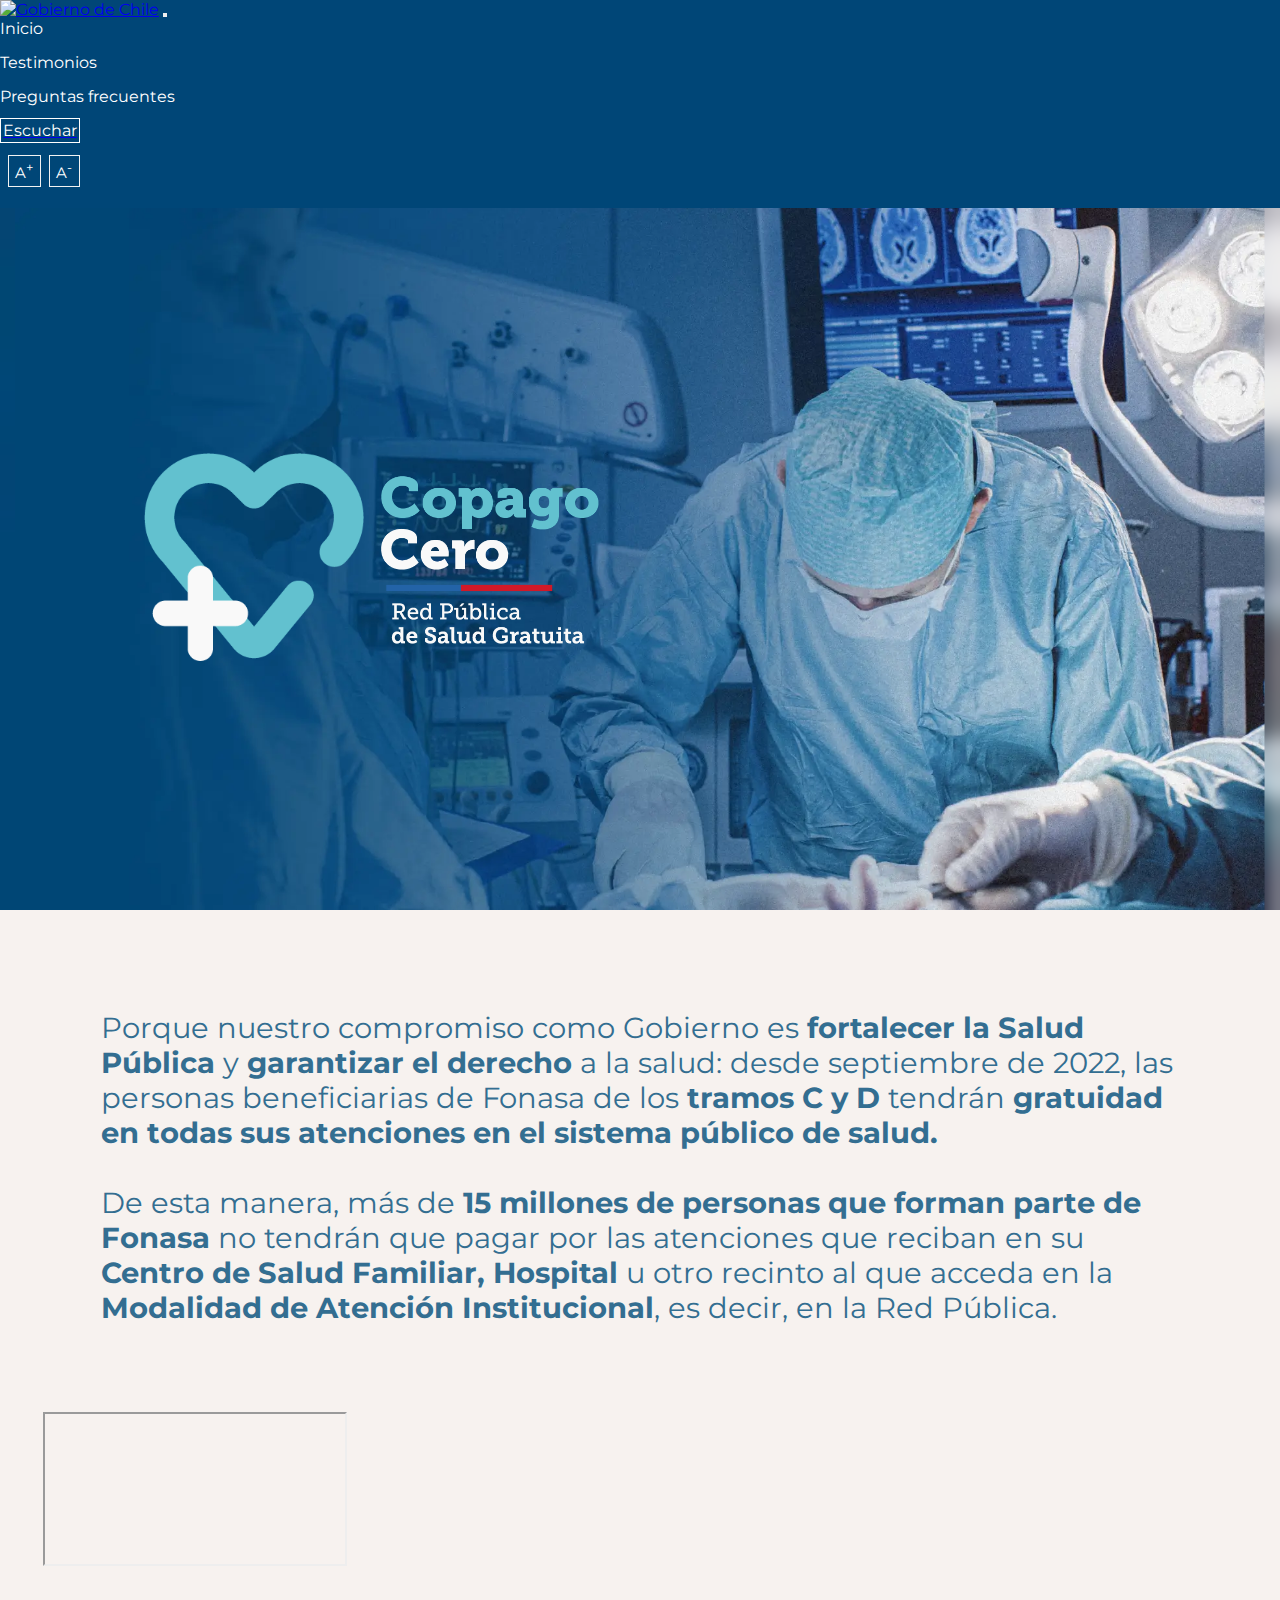
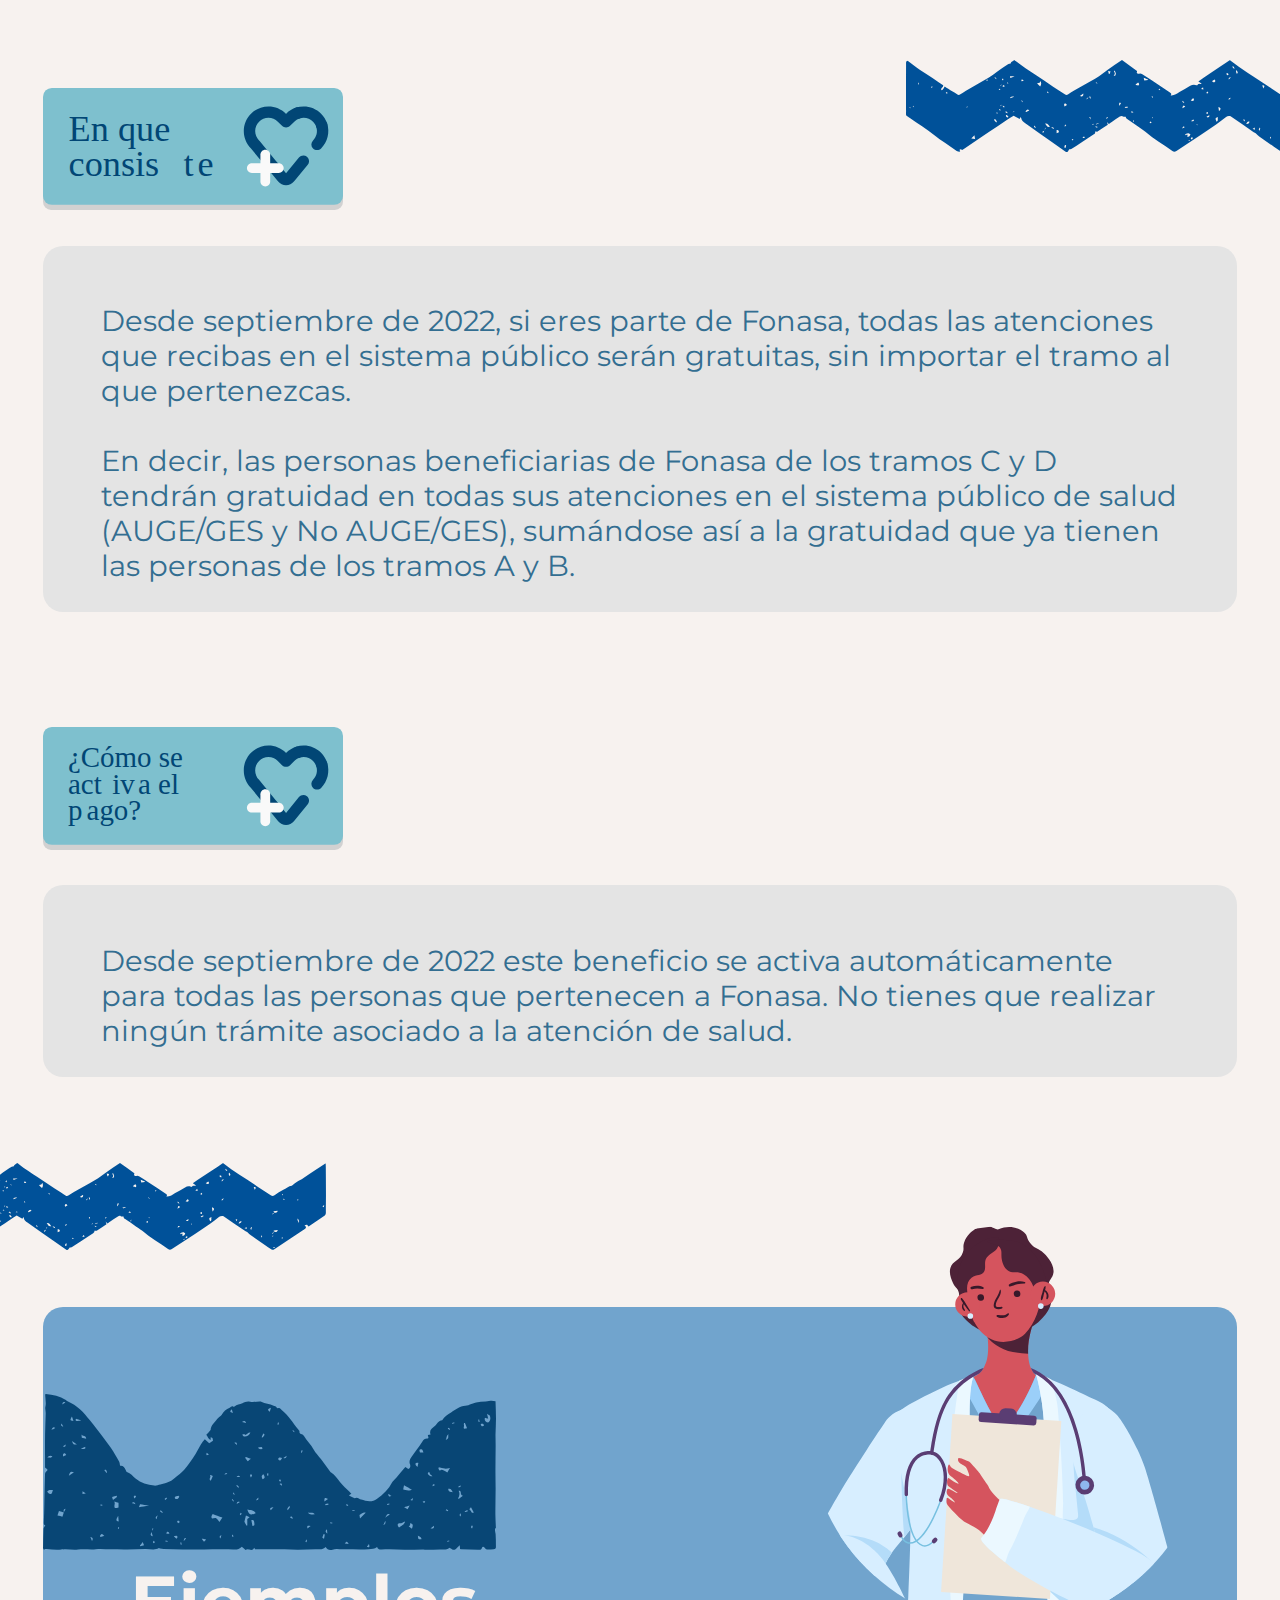
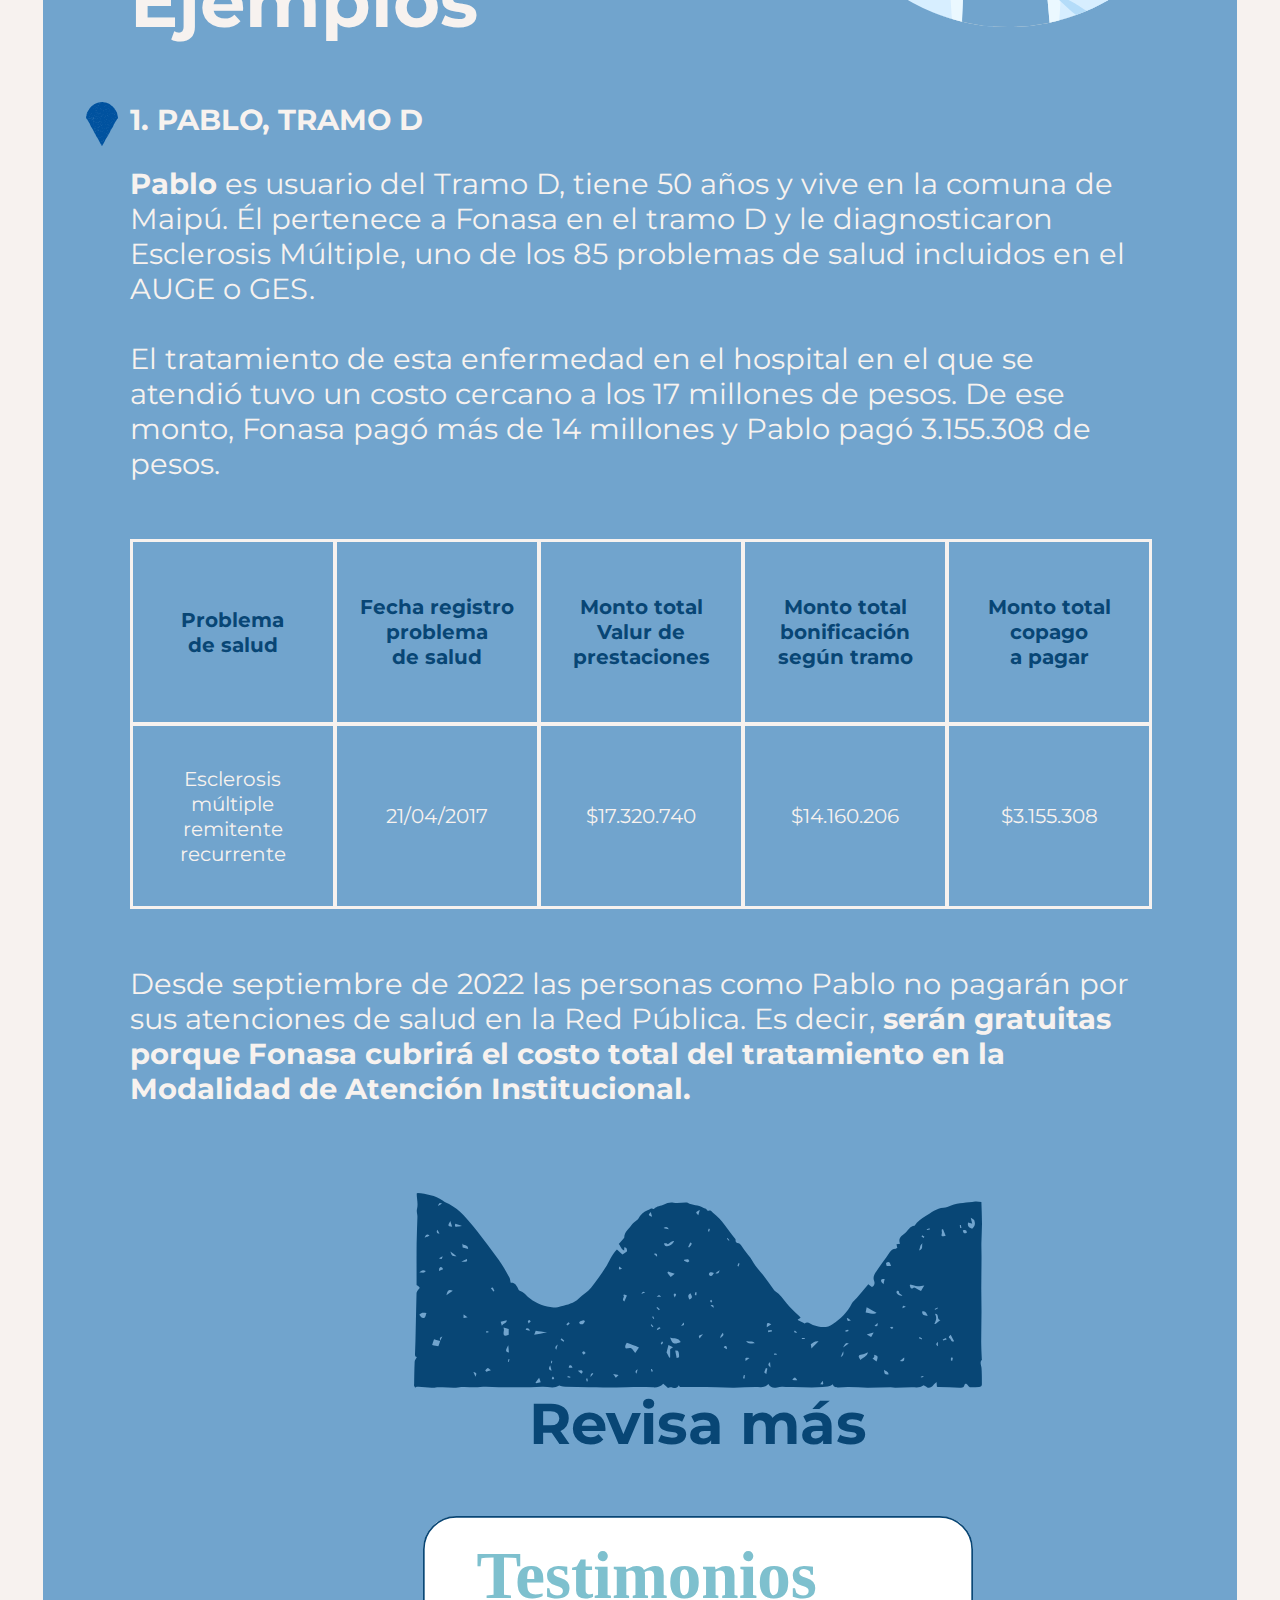
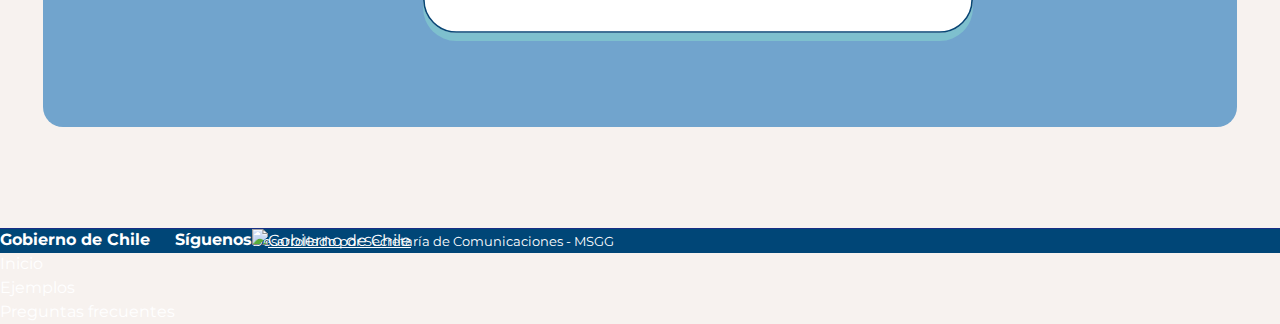
==== index.html @ 64759450 "testimonios ok" ====
<!DOCTYPE html>
<html lang="es">

<head>
    <meta charset="UTF-8">
    <meta name="viewport" content="width=device-width, initial-scale=1.0">
    <meta http-equiv="X-UA-Compatible" content="ie=edge">
    <!-- BOOTSTRAP 4.6 -->
    <link rel="stylesheet" href="https://cdn.jsdelivr.net/npm/bootstrap@4.6.0/dist/css/bootstrap.min.css"
        integrity="sha384-B0vP5xmATw1+K9KRQjQERJvTumQW0nPEzvF6L/Z6nronJ3oUOFUFpCjEUQouq2+l" crossorigin="anonymous">

    <!-- FONT AWESOME -->
    <link rel="stylesheet" href="https://use.fontawesome.com/releases/v5.6.3/css/all.css"
        integrity="sha384-UHRtZLI+pbxtHCWp1t77Bi1L4ZtiqrqD80Kn4Z8NTSRyMA2Fd33n5dQ8lWUE00s/" crossorigin="anonymous">
    <!----------------- FONT AWESOME ----------------->
    <!-- V5.1 -->
    <link rel="stylesheet" href="https://use.fontawesome.com/releases/v5.1.0/css/all.css"
        integrity="sha384-lKuwvrZot6UHsBSfcMvOkWwlCMgc0TaWr+30HWe3a4ltaBwTZhyTEggF5tJv8tbt" crossorigin="anonymous">
    <!-- V5.5 -->
    <link rel="stylesheet" href="https://use.fontawesome.com/releases/v5.5.0/css/all.css"
        integrity="sha384-B4dIYHKNBt8Bc12p+WXckhzcICo0wtJAoU8YZTY5qE0Id1GSseTk6S+L3BlXeVIU" crossorigin="anonymous">
    <link rel="stylesheet" href="@gobdigital-cl/dist/css/gob.cl.css" type="text/css" />
    <!-- MY STYLE -->
    <link rel="stylesheet" href="/style.css">
    <link rel="stylesheet" href="/header.css">
    <link rel="stylesheet" href="/causas.css">

    <link rel="stylesheet"
        href="https://s3.amazonaws.com/gobcl-prod/public_files/Campa%C3%B1as/Chile-Apoya/dark-mode1.css">
    <script src="https://cdn-sa.readspeaker.com/script/9676/webReader/webReader.js?pids=wr" type="text/javascript"
        id="rs_req_Init"></script>

    <title>Copago 0</title>

</head>

<body>
    <header class="container-fluid navigation sticky-top rs_skip">
        <div class="container">
            <nav id="menu" class="navbar navbar-expand-lg navbar-dark">
                <a class="navbar-brand" href="https://www.gob.cl/" target="_blank"><img
                        src="https://cdn.digital.gob.cl/public_files/Logos/logo-gob-header.svg" class="logo"
                        alt="Gobierno de Chile"></a>
                <button class="navbar-toggler mt-1" type="button" data-toggle="collapse"
                    data-target="#navbarSupportedContent" aria-controls="navbarSupportedContent" aria-expanded="false"
                    aria-label="Toggle navigation">
                    <span class="navbar-toggler-icon"></span>
                </button>
                <div class="collapse navbar-collapse justify-content-end" id="navbarSupportedContent"
                    style="z-index: 1;">
                    <ul class="nav">
                        <li class="nav-item">
                            <p class="nav-link" onclick="redireccionInterna('/')">Inicio</p>
                        </li>
                        <li class="nav-item">
                            <p class="nav-link" onclick="redireccionInterna('/testimonios')">Testimonios</p>
                        </li>
                        <li class="nav-item">
                            <p class="nav-link" onclick="redireccionInterna('/preguntas')">Preguntas frecuentes</p>
                        </li>
                        <li class="nav-item">
                            <div id="readspeaker_button1" class="rs_skip rsbtn rs_preserve">
                                <a rel="nofollow" class="rsbtn_play" accesskey="L"
                                    title="Escucha esta p&aacute;gina utilizando ReadSpeaker webReader"
                                    href="https://app-sa.readspeaker.com/cgi-bin/rsent?customerid=9676&amp;lang=es_us&amp;readid=leer&amp;url=https://www.gob.cl/chileapoya">
                                    <span class="rsbtn_left rsimg rspart rsplay"><span
                                            class="rsbtn_text"><span>Escuchar</span></span></span>
                                </a>
                            </div>

                        </li>
                        <li class="nav-item">
                            <div class="font-controls desktop">
                                <span onclick="zoomIn()" class="font-control" id="font-up">A<sup>+</sup></span>
                                <span onclick="zoomOut()" class="font-control" id="font-down">A<sup>-</sup></span>
                            </div>
                        </li>
                    </ul>
                </div>
            </nav>
        </div>
        <div class="container d-flex justify-content-end">


        </div>
    </header>

    <main id="leer" class="light-mode">
        <!-- Header -->
        <div class="headerBody">
            <div class="filtroBlur">
                <img src="static/header.webp" alt="">
                <div class="contenedorLogo">
                    <div class="lados">
                        <div class="lado">
                            <img src="/static/Corazon.png" alt="">
                        </div>
                        <div class="lado">
                            <img src="/static/Copago.png" alt="">
                        </div>

                    </div>
                </div>
            </div>
        </div>

        <!-- Contenido -->

        <section class="contenido">
            <div class="intro anchoComun">
                <p>
                    Porque nuestro compromiso como Gobierno es <span class="bold">fortalecer la Salud Pública</span> y
                    <span class="bold">garantizar el derecho</span> a la salud: desde septiembre de 2022, las personas
                    beneficiarias de Fonasa de los <span class="bold">tramos C y D</span> tendrán <span
                        class="bold">gratuidad en todas sus atenciones en el sistema público de salud. </span>
                    <br>
                    <br>
                    De esta manera, más de <span class="bold">15 millones de personas que forman parte de Fonasa</span>
                    no tendrán que pagar por las atenciones que reciban en su <span class="bold">Centro de Salud
                        Familiar, Hospital</span> u otro recinto al que acceda en la <span class="bold">Modalidad de
                        Atención Institucional</span>, es decir, en la Red Pública.
                </p>
            </div>

            <div class="video anchoComun">
                <div class="embed-responsive embed-responsive-16by9 video-banner">
                    <iframe class="embed-responsive-item" src="https://www.youtube.com/embed/juMTVHgedpQ"
                        allowfullscreen=""></iframe>
                </div>
            </div>

            <div class="globosTexto anchoComun globoZ">
                <div class="zigzag"><img src="/static/zigzag.svg" alt=""></div>

                <div class="GloboTitulo">
                    <img src="/static/botones/Recurso 1.svg" alt="En que consiste">
                </div>
                <div class="globoTexto">
                    <p>Desde septiembre de 2022, si eres parte de Fonasa, todas las atenciones que recibas en el sistema
                        público serán gratuitas, sin importar el tramo al que pertenezcas.
                        <br>
                        <br>
                        En decir, las personas beneficiarias de Fonasa de los tramos C y D tendrán gratuidad en todas
                        sus atenciones en el sistema público de salud (AUGE/GES y No AUGE/GES), sumándose así a la
                        gratuidad que ya tienen las personas de los tramos A y B.
                    </p>
                </div>

                <div class="GloboTitulo segundo"> <img src="/static/botones/Como se activa.svg"
                        alt="¿Como se activa el pago?"></div>
                <div class="globoTexto">
                    <p>Desde septiembre de 2022 este beneficio se activa automáticamente para todas las personas que
                        pertenecen a Fonasa. No tienes que realizar ningún trámite asociado a la atención de salud.
                    </p>
                </div>
            </div>


            <div class="testimonios anchoComun">
                <div class="zigzag"><img src="/static/zigzag.svg" alt=""></div>

                <div class="contenedorTestimonios">
                    <div class="cabecera">
                        <div class="lado">
                            <img class="curva" src="/static/curva.svg" alt="">
                            <div class="titulo bold">Ejemplos</div>
                        </div>
                        <div class="lado rela">
                            <img src="/static/Medico.svg" alt="">
                        </div>
                    </div>

                    <div class="cuerpoTestimonio">
                        <div class="desarrollo">
                            <div class="subTitulo bold"> 1. PABLO, TRAMO D
                                <img class="selector" src="/static/selector.svg" alt="">
                            </div>

                            <div><span class="bold">Pablo</span> es usuario del Tramo D, tiene 50 años y vive en la
                                comuna
                                de Maipú. Él pertenece a Fonasa en el tramo D y le diagnosticaron Esclerosis Múltiple,
                                uno de los 85 problemas de salud incluidos en el AUGE o GES.
                                <br>
                                <br>
                                El tratamiento de esta enfermedad en el hospital en el que se atendió tuvo un costo
                                cercano a los 17 millones de pesos. De ese monto, Fonasa pagó más de 14 millones y Pablo
                                pagó 3.155.308 de pesos.
                            </div>

                            <div class="noMenos1000">
                                <div class="tabla ">
                                    <div class="contenidoTable">
                                        <div class="detalle titulo bold">Problema <br>de salud</div>
                                        <div class="detalle titulo bold">Fecha registro <br>problema <br>de salud</div>
                                        <div class="detalle titulo bold">Monto total <br>Valur de <br>prestaciones</div>
                                        <div class="detalle titulo bold">Monto total <br>bonificación <br>según tramo
                                        </div>
                                        <div class="detalle titulo bold">Monto total <br>copago <br>a pagar</div>
                                    </div>
                                    <div class="contenidoTable">
                                        <div class="detalle">Esclerosis <br>múltiple <br>remitente <br>recurrente</div>
                                        <div class="detalle">21/04/2017</div>
                                        <div class="detalle">$17.320.740</div>
                                        <div class="detalle">$14.160.206</div>
                                        <div class="detalle">$3.155.308</div>
                                    </div>
                                </div>
                            </div>

                            <div class="noMas1000">
                                <div class="tablaRow">
                                    <div class="contenidoTable">
                                        <div class="detalle titulo bold">Problema <br>de salud</div>
                                        <div class="detalle titulo bold">Fecha registro <br>problema <br>de salud</div>
                                        <div class="detalle titulo bold">Monto total <br>Valur de <br>prestaciones</div>
                                        <div class="detalle titulo bold">Monto total <br>bonificación <br>según tramo
                                        </div>
                                        <div class="detalle titulo bold">Monto total <br>copago <br>a pagar</div>
                                    </div>
                                    <div class="contenidoTable">
                                        <div class="detalle">Esclerosis <br>múltiple <br>remitente <br>recurrente</div>
                                        <div class="detalle">21/04/2017</div>
                                        <div class="detalle">$17.320.740</div>
                                        <div class="detalle">$14.160.206</div>
                                        <div class="detalle">$3.155.308</div>
                                    </div>
                                </div>
                            </div>


                            <div>
                                Desde septiembre de 2022 las personas como Pablo no pagarán por sus atenciones de salud
                                en la Red Pública. Es decir, <span class="bold">serán gratuitas porque Fonasa cubrirá el
                                    costo total del tratamiento en la Modalidad de Atención Institucional.</span>
                            </div>
                        </div>
                    </div>

                    <div class="cierre">
                        <div class="curva"><img src="/static/curva.svg" alt=""></div>
                        <div class="texto">Revisa más</div>
                        <div class="boton" onclick="redireccionInterna('/testimonios')"><img
                                src="/static/botones/ejemplos.svg" alt=""></div>
                    </div>

                </div>
            </div>



        </section>


        </section>

        <!-- Footer -->
        <footer class="footer">
            <div class="container">
                <div class="row">
                    <div class="col-12 col-lg-10 pt-5 pb-3">
                        <p><b>Gobierno de Chile </b></p>
                        <div class="col-12 col-lg-6">
                            <p onclick="redireccionInterna('/')" class="nav-link">Inicio</p>
                            <p class="nav-link" onclick="redireccionInterna('/testimonios')">Ejemplos</p>
                            <p class="nav-link" onclick="redireccionInterna('/preguntas')">Preguntas frecuentes</p>
                        </div>
                        <div class="col-12 col-lg-6">


                        </div>

                    </div>
                    <div class="col-12 col-lg-2 pt-5 pb-3">
                        <div class="float-left float-lg-right">
                            <p><b>Síguenos</b></p>
                            <div class="socialmedia">
                                <a href="https://www.facebook.com/gobiernodechile" target="_blank"
                                    rel="noopener noreferrer">
                                    <i class="fab fa-facebook-f" aria-hidden="true"></i>
                                </a>
                                <a href="https://twitter.com/Gobiernodechile" target="_blank" rel="noopener noreferrer">
                                    <i class="fab fa-twitter" aria-hidden="true"></i>
                                </a>
                                <a href="https://www.instagram.com/gobiernodechile/" target="_blank"
                                    rel="noopener noreferrer">
                                    <i class="fab fa-instagram" aria-hidden="true"></i>
                                </a>
                            </div>
                        </div>
                    </div>
                </div>
            </div>
            <div class="container border-bottom">
            </div>
            <div class="row m-0">
                <div class="container separa-logo relative mt-4">

                    <p class="gob-txt"><small>Desarrollado por Secretaría de Comunicaciones - MSGG</small></p>

                    <div class="vertical-align-bottom  mt-3">
                        <a href="https://www.gob.cl/">
                            <img src="https://cdn.digital.gob.cl/public_files/Campa%C3%B1as/Juntos-en-Casa/gob-footer.svg"
                                width="150" alt="Gobierno de Chile" class="align-bottom">
                        </a>
                    </div>

                </div>
            </div>
        </footer>
    </main>
    <!-- FIN FOOTER-->

    <!-- FontAwesome kit -->
    <script src="https://kit.fontawesome.com/99f6481b29.js" crossorigin="anonymous"></script>
    <!--jQUERY-->
    <script src="https://code.jquery.com/jquery-3.3.1.slim.min.js"
        integrity="sha384-q8i/X+965DzO0rT7abK41JStQIAqVgRVzpbzo5smXKp4YfRvH+8abtTE1Pi6jizo" crossorigin="anonymous"
        class="cms-plugin cms-plugin-207207"></script>
    <script src="https://code.jquery.com/jquery-2.2.4.js"
        integrity="sha256-iT6Q9iMJYuQiMWNd9lDyBUStIq/8PuOW33aOqmvFpqI=" crossorigin="anonymous"
        class="cms-plugin cms-plugin-207207"></script>
    <!--AJAX-->
    <script src="https://cdnjs.cloudflare.com/ajax/libs/popper.js/1.14.3/umd/popper.min.js"
        integrity="sha384-ZMP7rVo3mIykV+2+9J3UJ46jBk0WLaUAdn689aCwoqbBJiSnjAK/l8WvCWPIPm49" crossorigin="anonymous"
        class="cms-plugin cms-plugin-207207"></script>
    <!--BOOTSTRAP-->
    <script src="https://stackpath.bootstrapcdn.com/bootstrap/4.1.1/js/bootstrap.min.js"
        integrity="sha384-smHYKdLADwkXOn1EmN1qk/HfnUcbVRZyYmZ4qpPea6sjB/pTJ0euyQp0Mk8ck+5T" crossorigin="anonymous"
        class="cms-plugin cms-plugin-207207"></script>

    <script src="script.js"></script>
    <script>
        $( '#myModal' ).on( 'shown.bs.modal', function () {
            $( '#myInput' ).trigger( 'focus' )
        } );

        /* SCRIPT TAMAÑO FUENTE - no aumenta tamaño de fuente establecida en pixeles */

        // funcion para aumentar la fuente
        var fontSize = 1;
        var fontMin = 0.75;
        var fontMax = 1.1;

        // funcion para aumentar la fuente
        function zoomIn () {
            if ( fontSize <= fontMax ) {
                fontSize += 0.1;
                document.body.style.fontSize = fontSize + "em";
            }
        }

        // funcion para disminuir la fuente
        function zoomOut () {
            if ( fontSize >= fontMin ) {
                fontSize -= 0.1;
                document.body.style.fontSize = fontSize + "em";
            }
        }

        function toggleDarkLight () {

            var main = document.getElementById( "leer" );
            var currentClass = main.className;
            main.className = currentClass == "dark-mode" ? "light-mode" : "dark-mode";
            console.log( main.className )
        }

        function redireccionInterna ( path ) {
            const host = window.location.host;
            const hostname = window.location.hostname;
            console.log( { host, hostname } )
            if ( path === '/' ) return window.location.assign( '/' )
            if ( hostname !== 'gob' ) {
                return window.location.assign( `http://${host}${path}.html` );
            }
            else {
                const midPath = '/copagocero'
                return window.location.assign( `https://${host}${midPath}${path}` );
            }
        }

    </script>

</body>

</html>
---- style.css ----
@import url('https://fonts.googleapis.com/css2?family=Montserrat:wght@400;700&display=swap');

html {
    scroll-behavior: smooth;
}

* {
    margin: 0;
    padding: 0;
    font-family: 'Montserrat', sans-serif;
}

body {
    font-family: 'Source Sans Pro', sans-serif;
    color: #03078E;
    min-height: 100vh;
    display: flex;
    flex-flow: column nowrap;
    justify-content: space-between;
    background-color: #F7F2EF;
}

/* NAV */
.navigation {
    background-color: #004677;
}
.nav-link {
    cursor: pointer;
}
nav#menu>div>ul.nav>.nav-item>.nav-link {
    color: #FFFFFF;
    cursor: pointer;
}

nav#menu>div>ul.nav>.nav-item>.nav-link:hover {
    transform: scale(1.2);
    opacity: 0.7;
    transition: all .5s ease-out;
}

.logo {
    height: 40px;
    margin-top: -35px;
}

.font-controls {
    display: flex;
    font-size: 15px;
    margin-bottom: 6px;
    color: #FFFFFF;
}

.font-control {
    margin-left: 0.5em;
    padding: 0.25em 0.45em;
    border: 1px solid #f2f2f2;
    cursor: pointer;
    display: inline-block;
}

.rs_addtools .rsbtn_play,
.rsbtn .rsbtn_play {
    background-color: inherit !important;
    border: 1px solid #FFFFFF !important;
    height: 100% !important;
    padding: 2px;
}

.rsbtn_text span {
    color: #FFFFFF !important;
}

.rs_addtools .rsbtn_play .rsbtn_left .rsbtn_text::before,
.rsbtn .rsbtn_play .rsbtn_left .rsbtn_text::before {
    color: #FFFFFF !important;
}

.rs_addtools.mega_toggle .rsbtn_tooltoggle,
.rsbtn.mega_toggle .rsbtn_tooltoggle {
    font-size: 1.3em !important;
    top: 4px !important;
    left: 4px !important;
    bottom: 3px !important;
}

/* jumbotron (hero component) */


/* Contenido */

.main p {
    font-size: 1.5em;
}


.bold {
    font-weight: 700
}

.contenido {
    display: flex;
    flex-flow: column nowrap;
    justify-content: center;
    align-items: center;
    padding: 1.5em;
    color: #336E91;
    background-color: #F7F2EF;
    font-size: 1.8em;
}

.anchoComun {
    max-width: 1250px;
}

.contenido p {
    padding: 2em 2em 1em 2em;
}

.contenido .video {
    width: 100%;
    max-width: 1250px;
    padding: 2em
}

.video-banner {
    border-radius: 20px
}

.globosTexto {
    display: flex;
    flex-flow: column nowrap;
    align-items: flex-start;
    padding: 2em;
    width: 100%;
}

.globosTexto .GloboTitulo {
    width: 300px
}

.globoZ {
    position: relative;
}

.zigzag {
    position: absolute;
    width: 33%;
    right: -1.5em;
    top: 30px;
}

.zigzag img {
    width: 100%;
}

.globoTexto {
    margin-top: 1em;
    background-color: #E4E4E4;
    border-radius: 20px;
}

.segundo {
    margin-top: 4em
}



/* ----------------------- FOOTER ----------------------- */
.footer {
    bottom: 0;
    width: 100%;
    line-height: 1.5rem;
    background-color: #004677;
    color: #ffffff;
    position: relative;
}

.border-bottom {
    border-bottom: 1px solid #192e85 !important;
}

.separa-logo {
    display: inline-block;
}

.gob-txt {
    line-height: 1.2rem;
    text-align: right;
}

.redes-sociales {
    display: flex;
    justify-content: stretch;
    justify-content: center;
    border-left: 2px solid white;
}

.socialmedia {
    display: flex;
    text-align: left;
    flex-direction: row;
}

footer a,
footer a:visited,
footer a:active {
    color: #ffffff;
    font-weight: 400;
}

footer a:hover {
    color: white;
    text-decoration: none;
}

/* mantiene el logo de gob en el bottom de la pagina */
.vertical-align-bottom {
    position: absolute;
    bottom: 0;
}

/* ----------------------- REDES SOCIALES ----------------------- */
.fa-instagram,
.fa-twitter,
.fa-facebook-f,
.fa-linkedin {
    padding: 5px 8px;
    font-size: 1.2rem;
    display: flex;
    justify-content: space-around;
    transition: all 0.3s ease-in-out;
    color: #FFFFFF;
}

.col-12,
.col-md-9,
.col-lg-9,
.col-4,
.col-md-4,
.col-md-3,
.col-lg-3,
.col {
    float: left;
}

ul li {
    padding-bottom: 15px;
}

.separador {
    color: #0F69C4;
}




/*------------------MEDIA QUERYS--------------------*/


@media (max-width: 992px) {
    .logo {
        height: 30px;
        margin-top: -35px;
    }

    .main p {
        font-size: 1.3rem;
    }
}

@media (max-width: 760px) {
    nav#menu>div>ul.nav>.nav-item>.nav-link:hover {
        transform: none;
        transition: none;
    }

    .hero {
        height: 300px;
    }

    .separa-logo {
        display: grid;
        grid-template-rows: 45px 46px;
        row-gap: 20px;
    }

    .gob-txt {
        text-align: left;
    }

    .main p {
        font-size: 1.125em;
    }


    .contenido {
        font-size: 1.4em;

    }


}

@media (max-width: 540px) {

    nav#menu {
        padding-left: 0;
        padding-right: 0;
    }

    .bg-logo {
        background-size: 300px;
    }

    .main p {
        font-size: 0.9375em;

    }

    .contenido {
        padding: 0
    }

    .contenido p {
        padding: 2em 1em 1em 1em;
    }

    .zigzag {
        right: 0;
        top: -5px;
    }
}
---- header.css ----
.headerBody {
	background-image: url(/static/mini-header.webp);
	background-repeat: no-repeat;
	background-size: cover;
}
.headerBody .filtroBlur {
	width: 100%;
	backdrop-filter: blur(10px);
	display: flex;
	justify-content: center;
}
.headerBody img {
	width: 100%;
	max-width: 1250px;
	position: relative;
}

.contenedorLogo {
	position: absolute;
	right: 50%;
	height: 100%;
	display: flex;
	align-items: center;
}

.contenedorLogo .lados {
	display: flex;
	flex-flow: row nowrap;
	justify-content: center;
	align-items: center;
	padding: 2em;
	max-width: 625px;
}

.lados .lado {
	padding: .5em;
	max-width: 220px
}
---- causas.css ----
.testimonios {
	width: 100%;
	padding: 2em 1em;
	color: #F7F2EF;
	position: relative;
	margin-top: 4em
}

.testimonios .zigzag {
	position: absolute;
	left: -3.5em;
	top: -3em;

}

.contenedorTestimonios {
	background-color: #71A4CD;
	border-radius: 20px;
	padding: 1em;
}

.contenedorTestimonios .cabecera {
	display: flex;
	flex-flow: row nowrap;
	width: 100%
}

.contenedorTestimonios .cabecera .lado {
	width: 50%;
	padding: 2em;
	min-height: 250px
}

.cabecera .lado img {
	width: 100%;
	min-width: 150px
}

.subTitulo {
	position: relative;
}

.selector {
	width: 32px;
	position: absolute;
	left: -1.5em;
	top: 0;
	bottom: 0;
}

.rela {
	position: relative;
	display: flex;
	justify-content: center;
}

.rela img {
	position: absolute;
	top: -30%;
	max-width: 400px;
	right: 0;
}

.rela .medico {
	position: absolute;
	top: -10%;
	max-width: 300px;
	right: 0;
}

.rela .curvas {
	position: absolute;
	top: 75%;
	max-width: 80%;
	left: 1em;
}

.lado .titulo {
	font-size: 2.5em
}

.lado .curva {
	width: 270px;
	margin-left: -3em;
}

.cuerpoTestimonio {
	padding: 0 2em
}

.desarrollo .subTitulo {
	padding-bottom: 1em
}

.tabla {
	display: flex;
	flex-flow: column nowrap;
	width: 100%;
	border: 1px solid #F7F2EF;
	margin: 2em 0 2em 0
}

.contenidoTable {
	display: flex;
	flex-flow: row nowrap;
	width: 100%;
}

.contenidoTable .titulo {
	color: #084675;
}

.contenidoTable .detalle {
	font-size: .7em;
	display: flex;
	border: 2px solid #F7F2EF;
	width: 20%;
	justify-content: center;
	align-items: center;
	text-align: center;
	height: 180px;
	overflow: hidden
}

.contenedorTestimonios .cierre {
	display: flex;
	flex-flow: column nowrap;
	width: 100%;
	align-items: center;
	padding: 2em;
	margin-top: 1em
}

.cierre .curva {
	display: flex;
	justify-content: center;
}

.cierre .curva img {
	width: 50%;
}

.cierre .texto {
	color: #084675;
	font-size: 2em;
	font-weight: 700
}

.cierre .boton {
	display: flex;
	justify-content: center;
}

.cierre .boton img {
	width: 65%;
	cursor: pointer;
}

.tablaRow {
	display: flex;
	flex-flow: row nowrap;
	width: 100%;
	justify-content: center;
	margin: 2em 0;
}

.tablaRow .contenidoTable {
	display: flex;
	flex-flow: column nowrap;
	width: 180px;
}

.contenidoTable .detalle {
	width: 100%
}


.boton {
	display: flex;
	width: 100%;
	justify-content: center;
	align-items: center;
	padding-top: 2em;
}

.boton img {
	width: 50%;
	min-width: 300px;
	max-width: 550px;
}

/* @media (max-width: 1075) {
	.noMenos1000 {
		display: none
	}

} */
.noMas1000 {
	display: none
}

@media (max-width: 1070px) {
	.noMenos1000 {
		display: none;
	}

	.noMas1000 {
		display: block;
	}

	.tablaRow {
		flex-flow: row nowrap;
	}

	.contenidoTable {
		flex-flow: column nowrap;
		width: 180px
	}
}

@media (max-width: 760px) {
	.lado .titulo {
		font-size: 2em
	}

	.contenidoTable .detalle {
		font-size: .7em;
	}

	.cierre .texto {
		font-size: 2em;
	}
}

@media screen and (max-width: 560px) {
	.contenedorTestimonios {
		padding: 0;
	}

	.selector {
		width: 25px;
		left: -1.5em;
		top: 0;
		bottom: 0;
	}

	.lado .curva {
		margin-left: -2em;
	}

	.rela .medico {
		top: -4%
	}
}
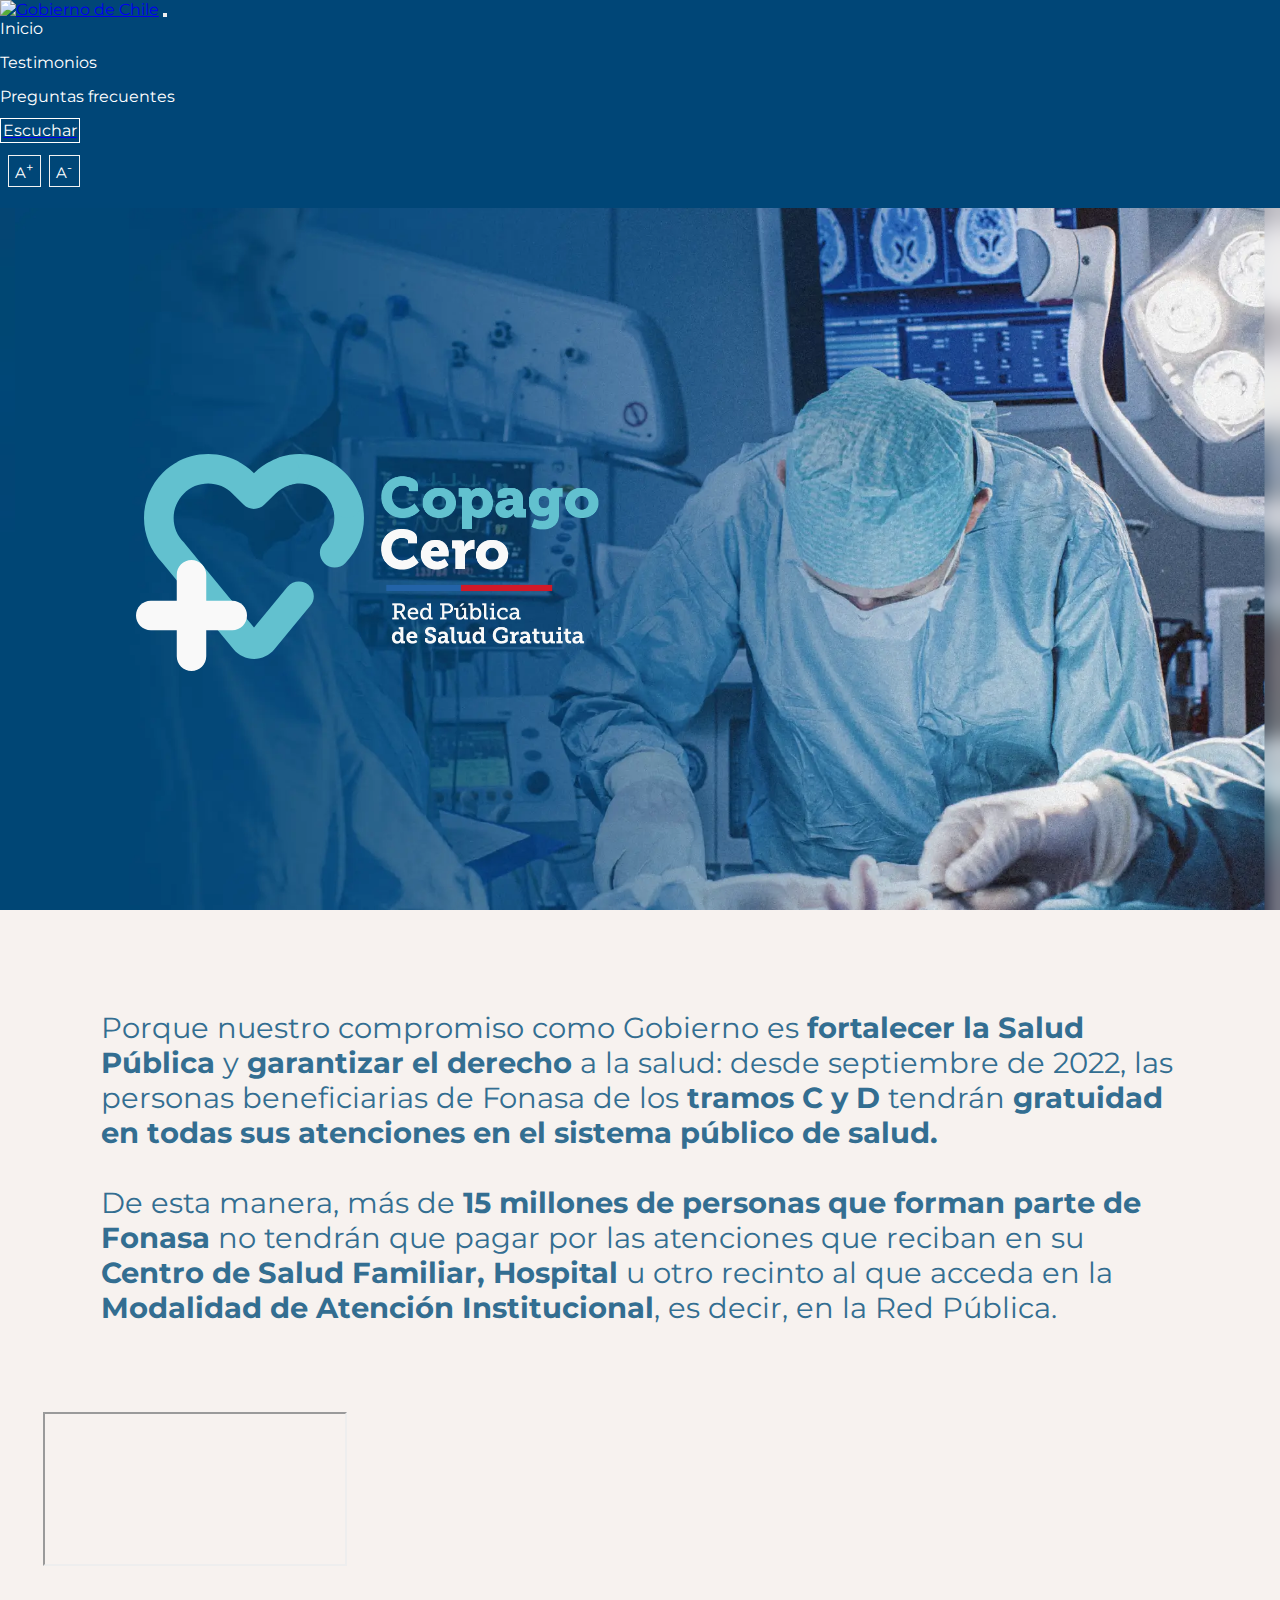
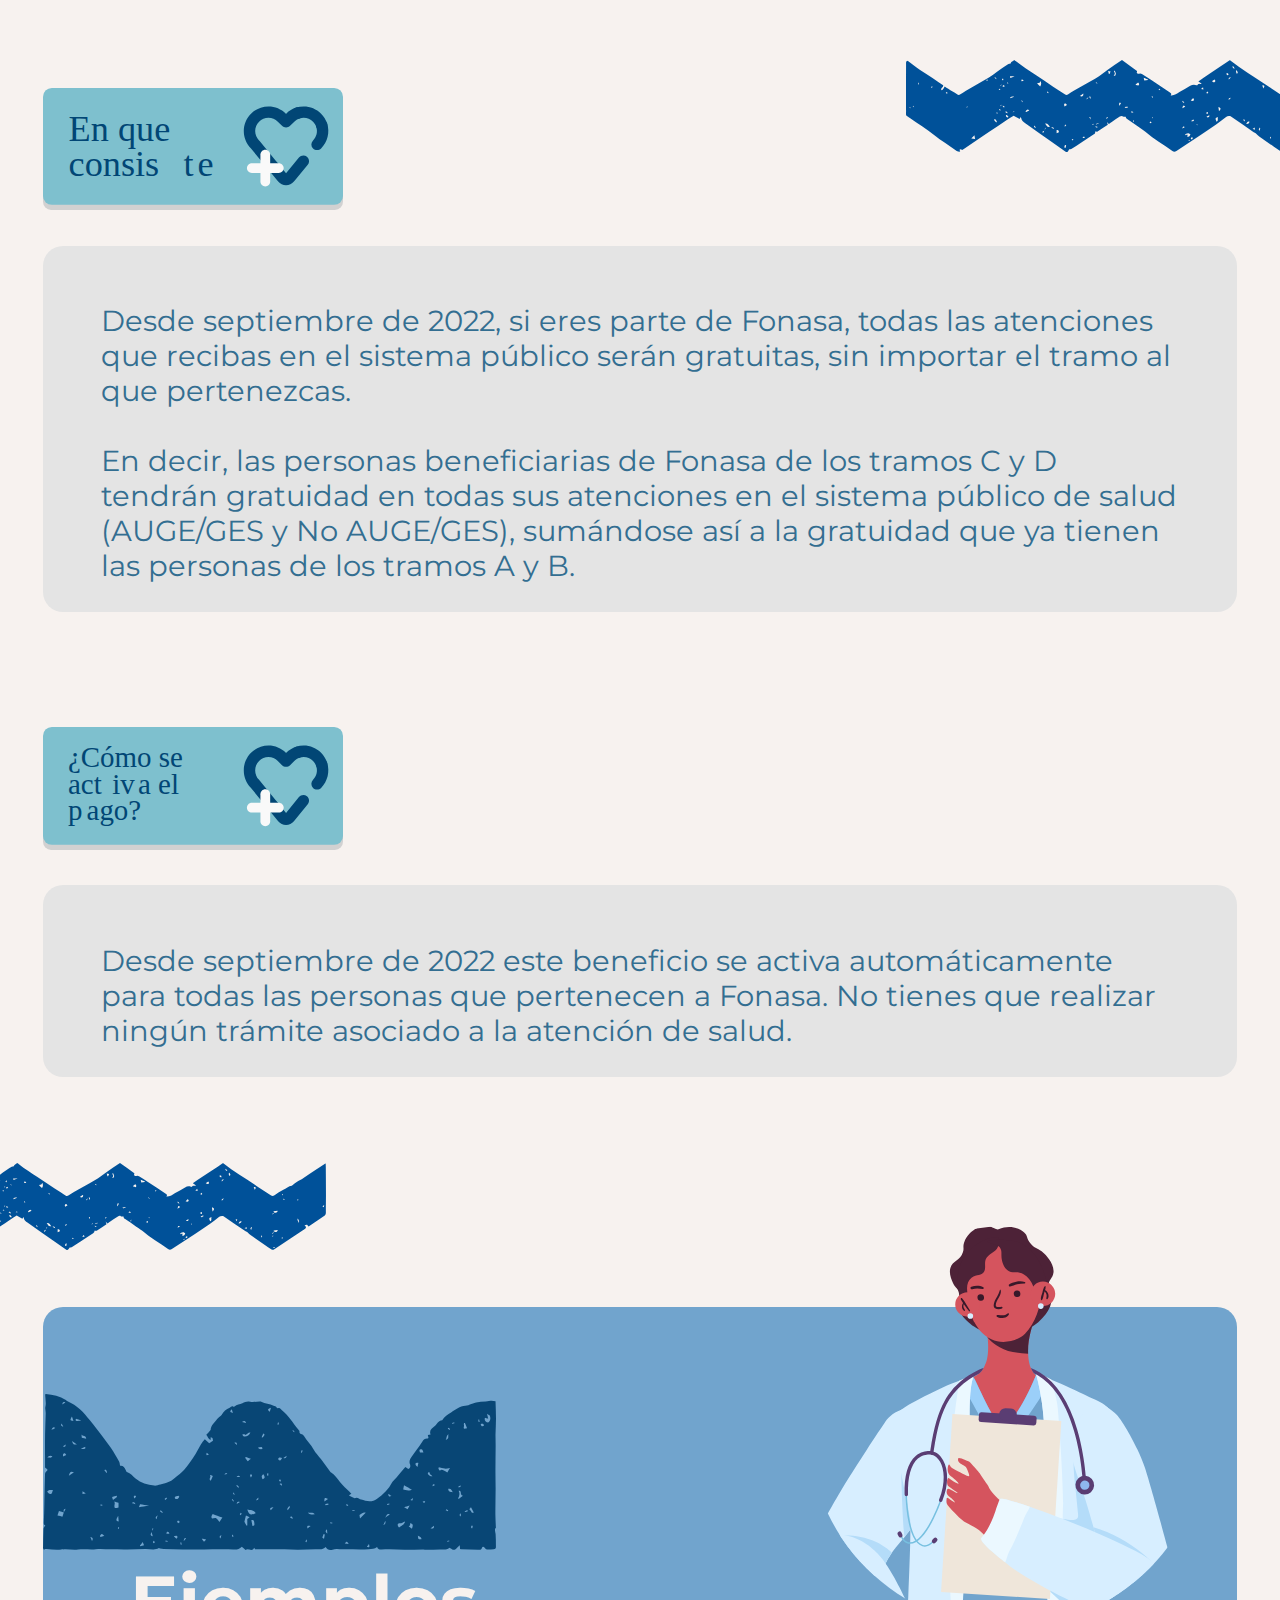
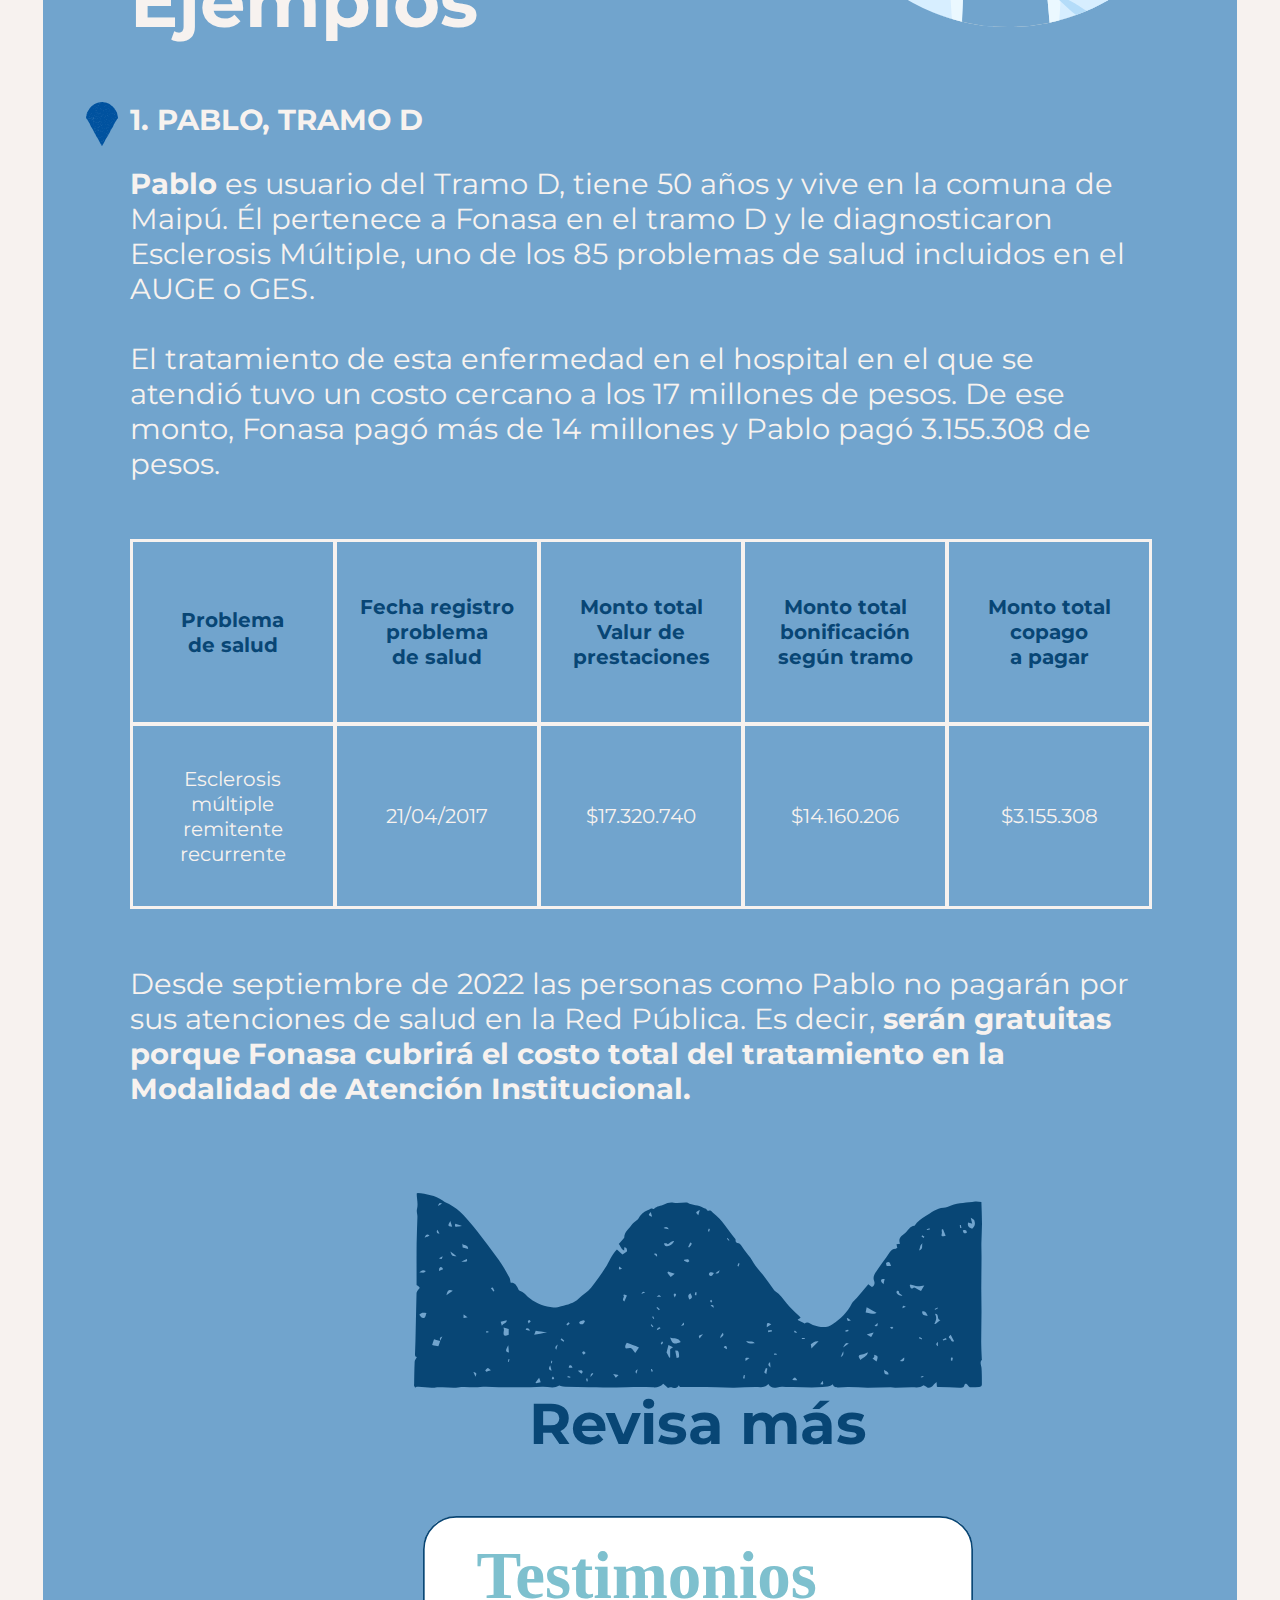
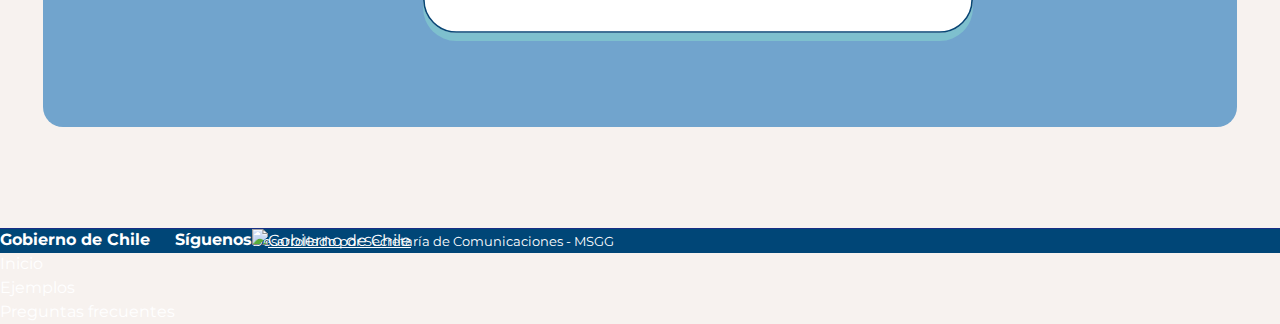
==== commit f6ea592e: "Animacion latidos" ====
--- a/index.html
+++ b/index.html
@@ -92,8 +92,10 @@
                 <img src="static/header.webp" alt="">
                 <div class="contenedorLogo">
                     <div class="lados">
-                        <div class="lado">
-                            <img src="/static/Corazon.png" alt="">
+                        <div class="lado izq">
+                            <img class="plus" src="/static/PlusHeart.svg" alt="">
+
+                            <img class="corazon" src="/static/OnlyHeart.svg" alt="">
                         </div>
                         <div class="lado">
                             <img src="/static/Copago.png" alt="">
--- a/header.css
+++ b/header.css
@@ -3,12 +3,14 @@
 	background-repeat: no-repeat;
 	background-size: cover;
 }
+
 .headerBody .filtroBlur {
 	width: 100%;
 	backdrop-filter: blur(10px);
 	display: flex;
 	justify-content: center;
 }
+
 .headerBody img {
 	width: 100%;
 	max-width: 1250px;
@@ -35,4 +37,49 @@
 .lados .lado {
 	padding: .5em;
 	max-width: 220px
+}
+
+.corazon {
+	animation: heart-beating 3s infinite ease
+}
+.lados .izq {
+	position: relative;
+	z-index: 4;
+}
+.lado .plus {
+	position: absolute;
+	bottom: 0;
+	left: 0;
+	width: 47%;
+	z-index: 5
+}
+
+@keyframes heart-beating {
+	0% {
+		transform: scale(1)
+	}
+
+	20% {
+		transform: scale(0.95)
+	}
+
+	30% {
+		transform: scale(1)
+	}
+
+	40% {
+		transform: scale(0.95)
+	}
+
+	60% {
+		transform: scale(1)
+	}
+
+	80% {
+		transform: scale(0.95)
+	}
+
+	100% {
+		transform: scale(1)
+	}
 }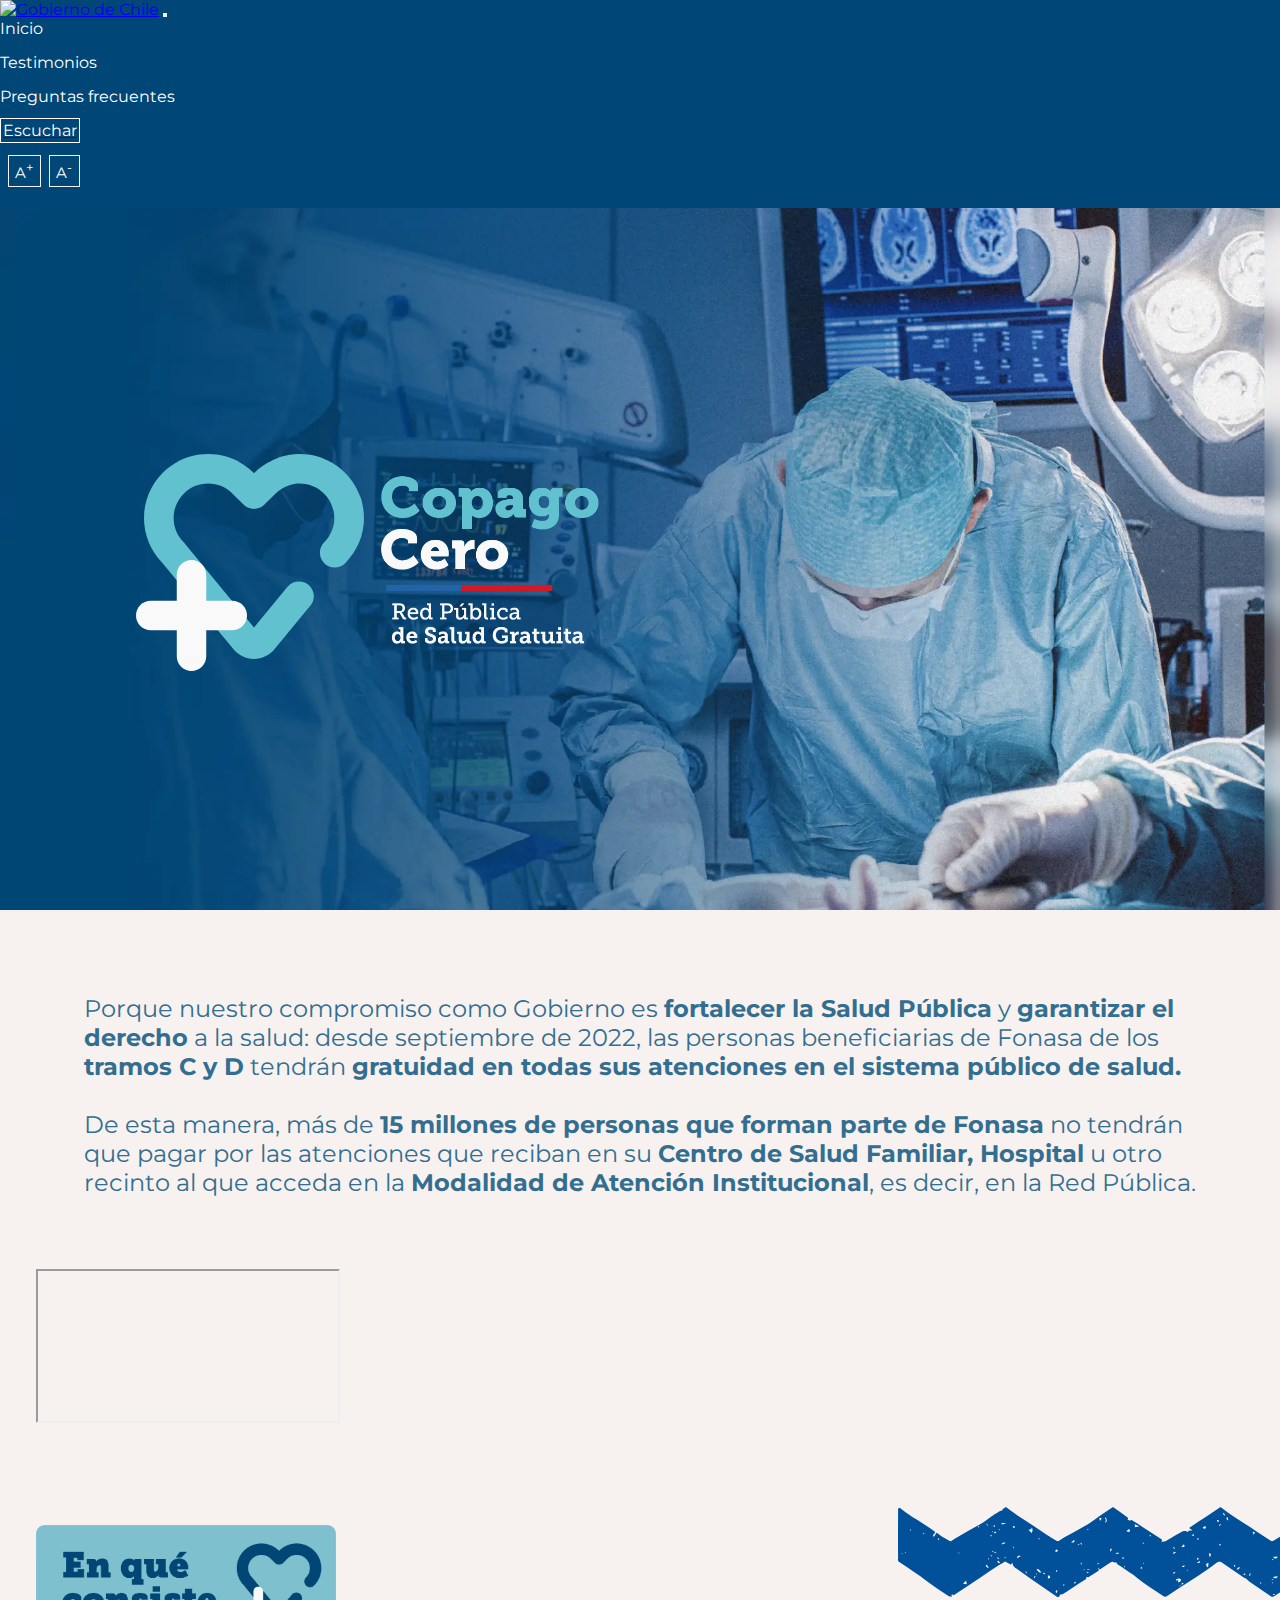
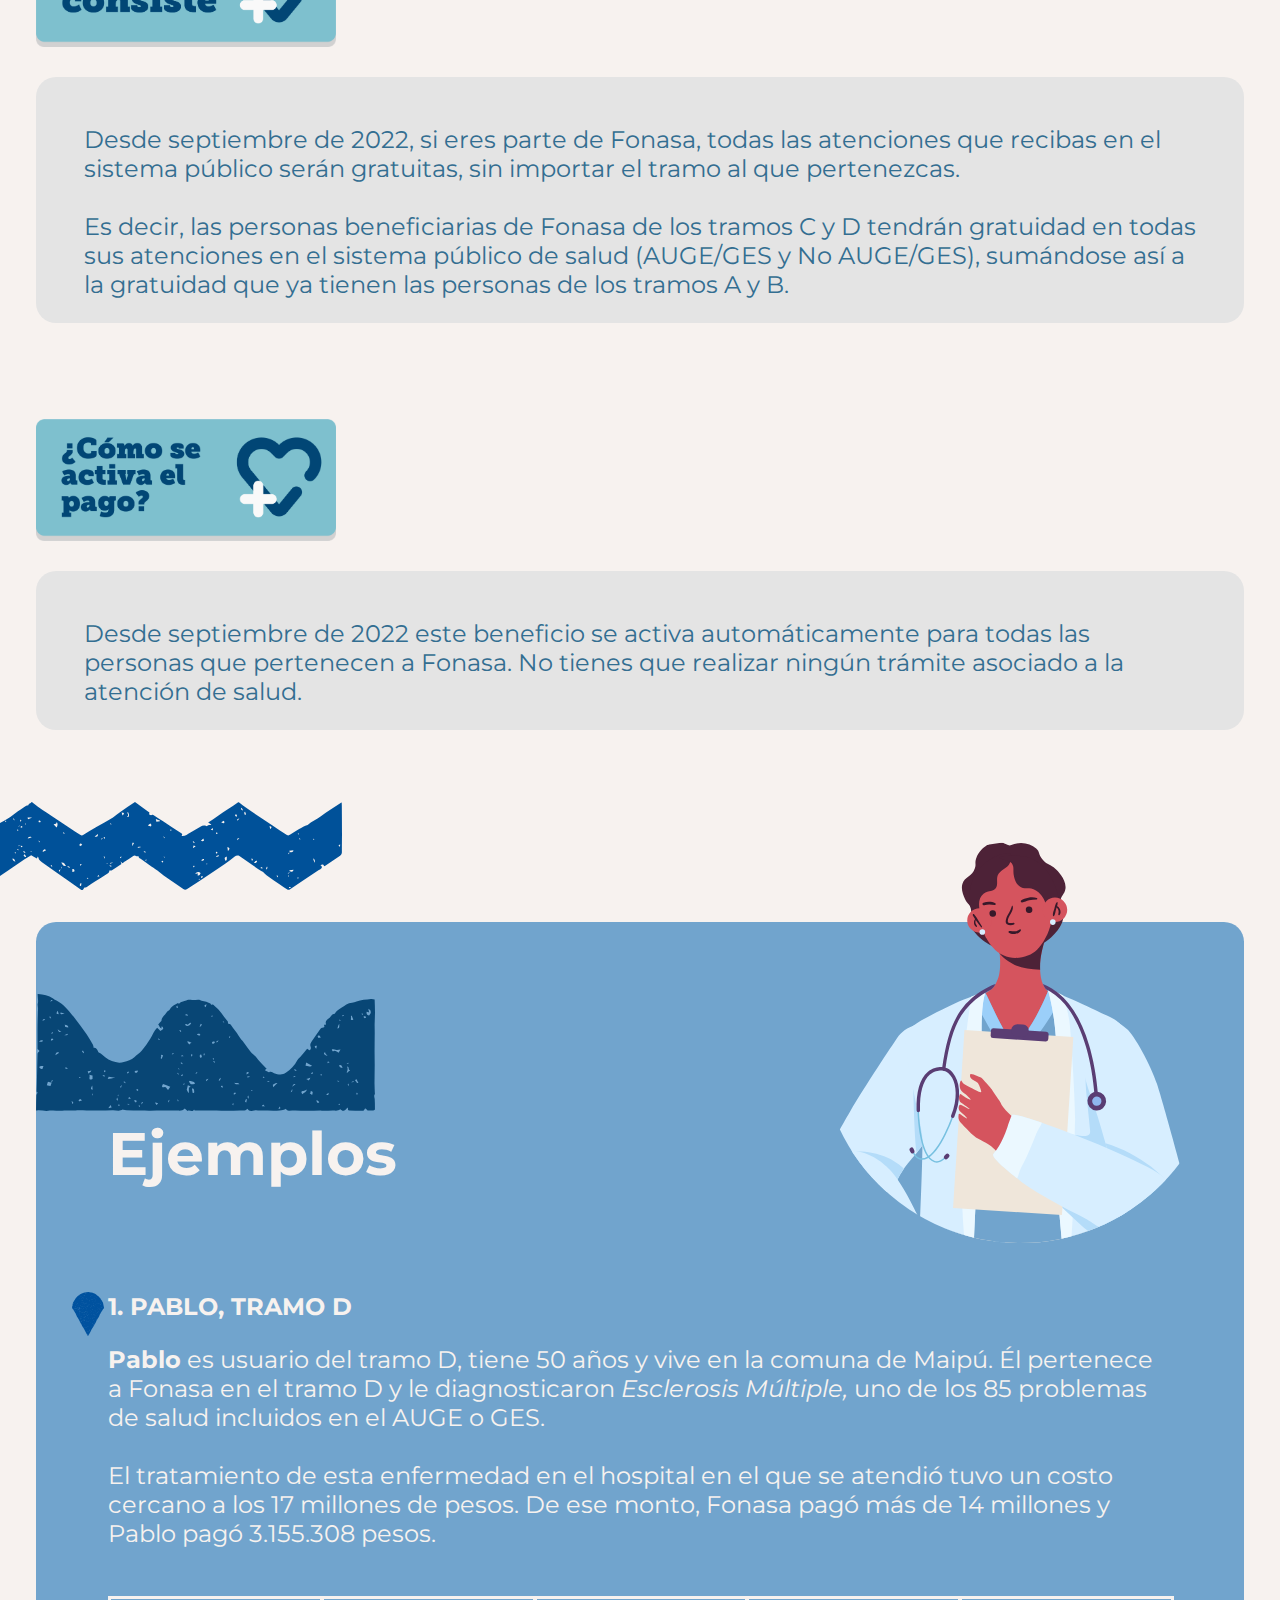
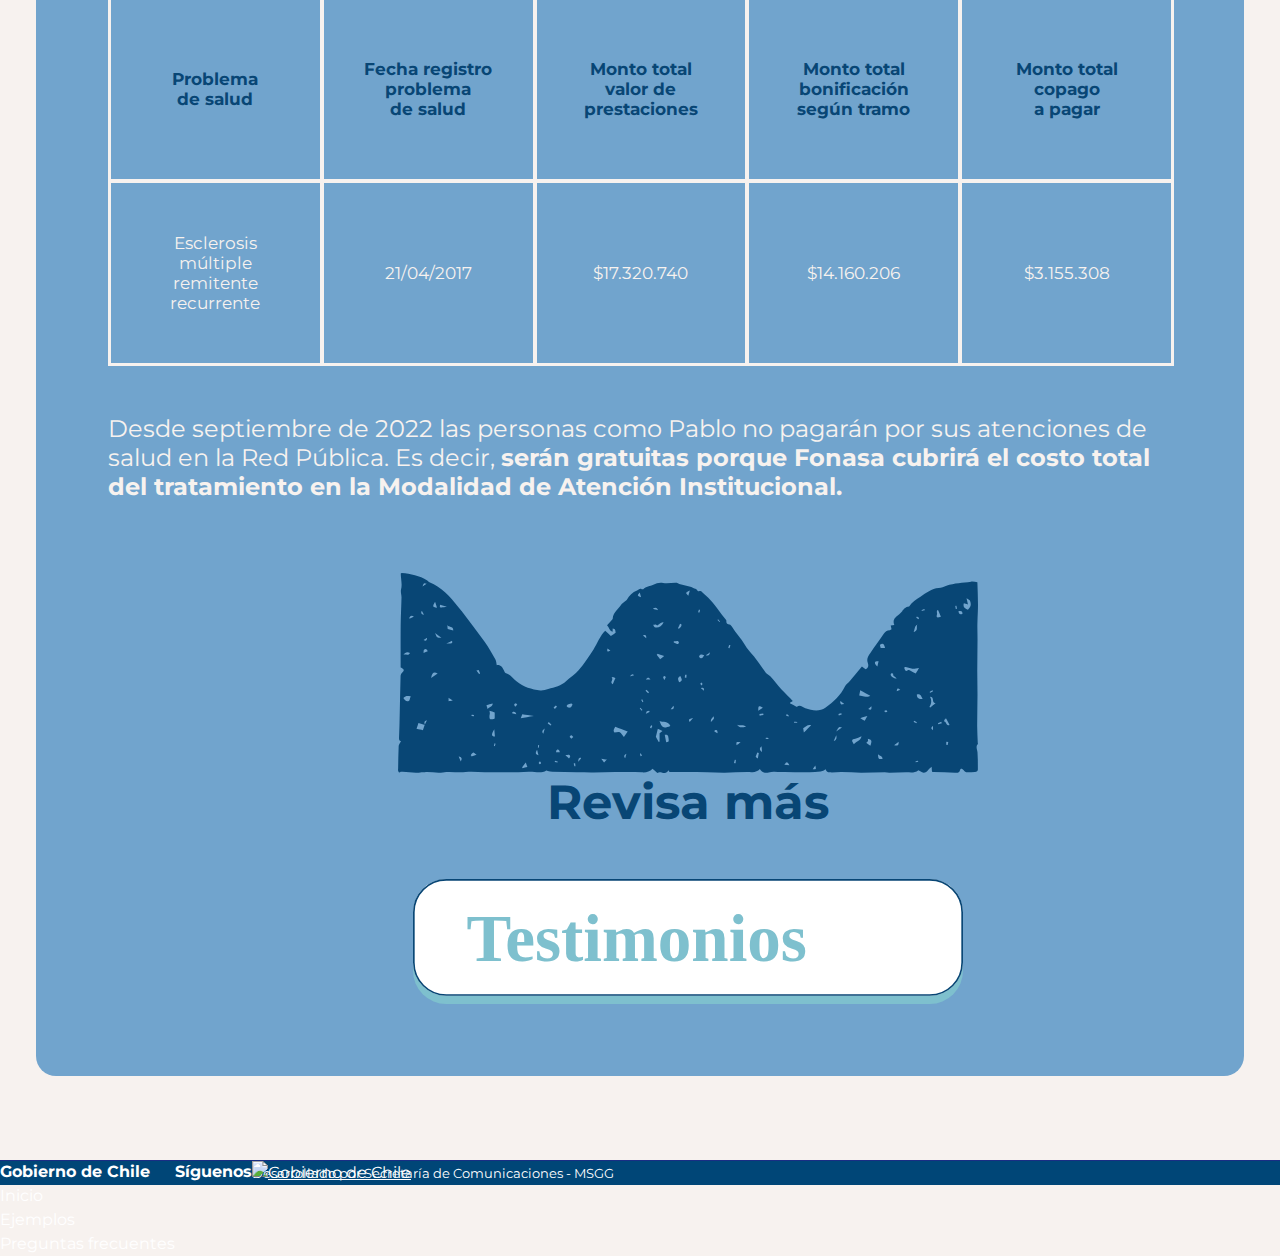
==== commit f50fbd64: "fixes previos a entrega" ====
--- a/index.html
+++ b/index.html
@@ -135,20 +135,21 @@
                 <div class="zigzag"><img src="/static/zigzag.svg" alt=""></div>
 
                 <div class="GloboTitulo">
-                    <img src="/static/botones/Recurso 1.svg" alt="En que consiste">
-                </div>
-                <div class="globoTexto">
+                    <!-- <img src="/static/Boton en que consiste.png" alt="En que consiste" onclick="leer('GloboTexto1')"> -->
+                    <img src="/static/Boton en que consiste.png" alt="En que consiste">
+                </div>
+                <div class="globoTexto" id="GloboTexto1">
                     <p>Desde septiembre de 2022, si eres parte de Fonasa, todas las atenciones que recibas en el sistema
                         público serán gratuitas, sin importar el tramo al que pertenezcas.
                         <br>
                         <br>
-                        En decir, las personas beneficiarias de Fonasa de los tramos C y D tendrán gratuidad en todas
+                        Es decir, las personas beneficiarias de Fonasa de los tramos C y D tendrán gratuidad en todas
                         sus atenciones en el sistema público de salud (AUGE/GES y No AUGE/GES), sumándose así a la
                         gratuidad que ya tienen las personas de los tramos A y B.
                     </p>
                 </div>
 
-                <div class="GloboTitulo segundo"> <img src="/static/botones/Como se activa.svg"
+                <div class="GloboTitulo segundo"> <img src="/static/boton Como activar.png"
                         alt="¿Como se activa el pago?"></div>
                 <div class="globoTexto">
                     <p>Desde septiembre de 2022 este beneficio se activa automáticamente para todas las personas que
@@ -178,15 +179,15 @@
                                 <img class="selector" src="/static/selector.svg" alt="">
                             </div>
 
-                            <div><span class="bold">Pablo</span> es usuario del Tramo D, tiene 50 años y vive en la
+                            <div><span class="bold">Pablo</span> es usuario del tramo D, tiene 50 años y vive en la
                                 comuna
-                                de Maipú. Él pertenece a Fonasa en el tramo D y le diagnosticaron Esclerosis Múltiple,
+                                de Maipú. Él pertenece a Fonasa en el tramo D y le diagnosticaron <span class="cursiva">Esclerosis Múltiple,</span> 
                                 uno de los 85 problemas de salud incluidos en el AUGE o GES.
                                 <br>
                                 <br>
                                 El tratamiento de esta enfermedad en el hospital en el que se atendió tuvo un costo
                                 cercano a los 17 millones de pesos. De ese monto, Fonasa pagó más de 14 millones y Pablo
-                                pagó 3.155.308 de pesos.
+                                pagó 3.155.308 pesos.
                             </div>
 
                             <div class="noMenos1000">
@@ -194,7 +195,7 @@
                                     <div class="contenidoTable">
                                         <div class="detalle titulo bold">Problema <br>de salud</div>
                                         <div class="detalle titulo bold">Fecha registro <br>problema <br>de salud</div>
-                                        <div class="detalle titulo bold">Monto total <br>Valur de <br>prestaciones</div>
+                                        <div class="detalle titulo bold">Monto total <br>valor de <br>prestaciones</div>
                                         <div class="detalle titulo bold">Monto total <br>bonificación <br>según tramo
                                         </div>
                                         <div class="detalle titulo bold">Monto total <br>copago <br>a pagar</div>
@@ -214,7 +215,7 @@
                                     <div class="contenidoTable">
                                         <div class="detalle titulo bold">Problema <br>de salud</div>
                                         <div class="detalle titulo bold">Fecha registro <br>problema <br>de salud</div>
-                                        <div class="detalle titulo bold">Monto total <br>Valur de <br>prestaciones</div>
+                                        <div class="detalle titulo bold">Monto total <br>valor de <br>prestaciones</div>
                                         <div class="detalle titulo bold">Monto total <br>bonificación <br>según tramo
                                         </div>
                                         <div class="detalle titulo bold">Monto total <br>copago <br>a pagar</div>
@@ -381,6 +382,27 @@
             }
         }
 
+        function leer ( id ) {
+            let aLeer = document.getElementById( id )
+            console.log( aLeer )
+            const leer = new SpeechSynthesisUtterance( aLeer.innerText )
+            console.log( 'leer', leer )
+
+            const lee = speechSynthesis.speak( leer )
+
+            aLeer.classList.add( 'leyendo' )
+            leer.onend = function ( event ) {
+                // console.log( `Utterance has finished being spoken after ${event.elapsedTime} seconds.` );
+                aLeer.classList.remove( 'leyendo' )
+            }
+            leer.onboundary = function ( event ) {
+                const totalCaracteres = aLeer.innerText.length
+                // console.log(`leyendo caracter ${event.charIndex} de ${totalCaracteres}`)
+            }
+
+        }
+
+
     </script>
 
 </body>
--- a/style.css
+++ b/style.css
@@ -96,6 +96,9 @@
 .bold {
     font-weight: 700
 }
+.cursiva {
+    font-style: italic;
+}
 
 .contenido {
     display: flex;
@@ -105,7 +108,7 @@
     padding: 1.5em;
     color: #336E91;
     background-color: #F7F2EF;
-    font-size: 1.8em;
+    font-size: 1.5em;
 }
 
 .anchoComun {
@@ -136,6 +139,10 @@
 
 .globosTexto .GloboTitulo {
     width: 300px
+}
+
+.globosTexto .GloboTitulo img {
+    width: 100%;
 }
 
 .globoZ {
--- a/header.css
+++ b/header.css
@@ -1,7 +1,10 @@
 .headerBody {
+	display: flex;
 	background-image: url(/static/mini-header.webp);
 	background-repeat: no-repeat;
 	background-size: cover;
+	overflow: hidden;
+	max-height: calc(100vh - 150px);
 }
 
 .headerBody .filtroBlur {
@@ -13,8 +16,11 @@
 
 .headerBody img {
 	width: 100%;
+	height: 56,16%;
 	max-width: 1250px;
 	position: relative;
+	/* max-height: 702px; */
+	object-fit: contain
 }
 
 .contenedorLogo {
--- a/causas.css
+++ b/causas.css
@@ -32,7 +32,7 @@
 }
 
 .cabecera .lado img {
-	width: 100%;
+	width: 70%;
 	min-width: 150px
 }
 
@@ -143,7 +143,8 @@
 .cierre .texto {
 	color: #084675;
 	font-size: 2em;
-	font-weight: 700
+	font-weight: 700;
+	text-align: center;
 }
 
 .cierre .boton {
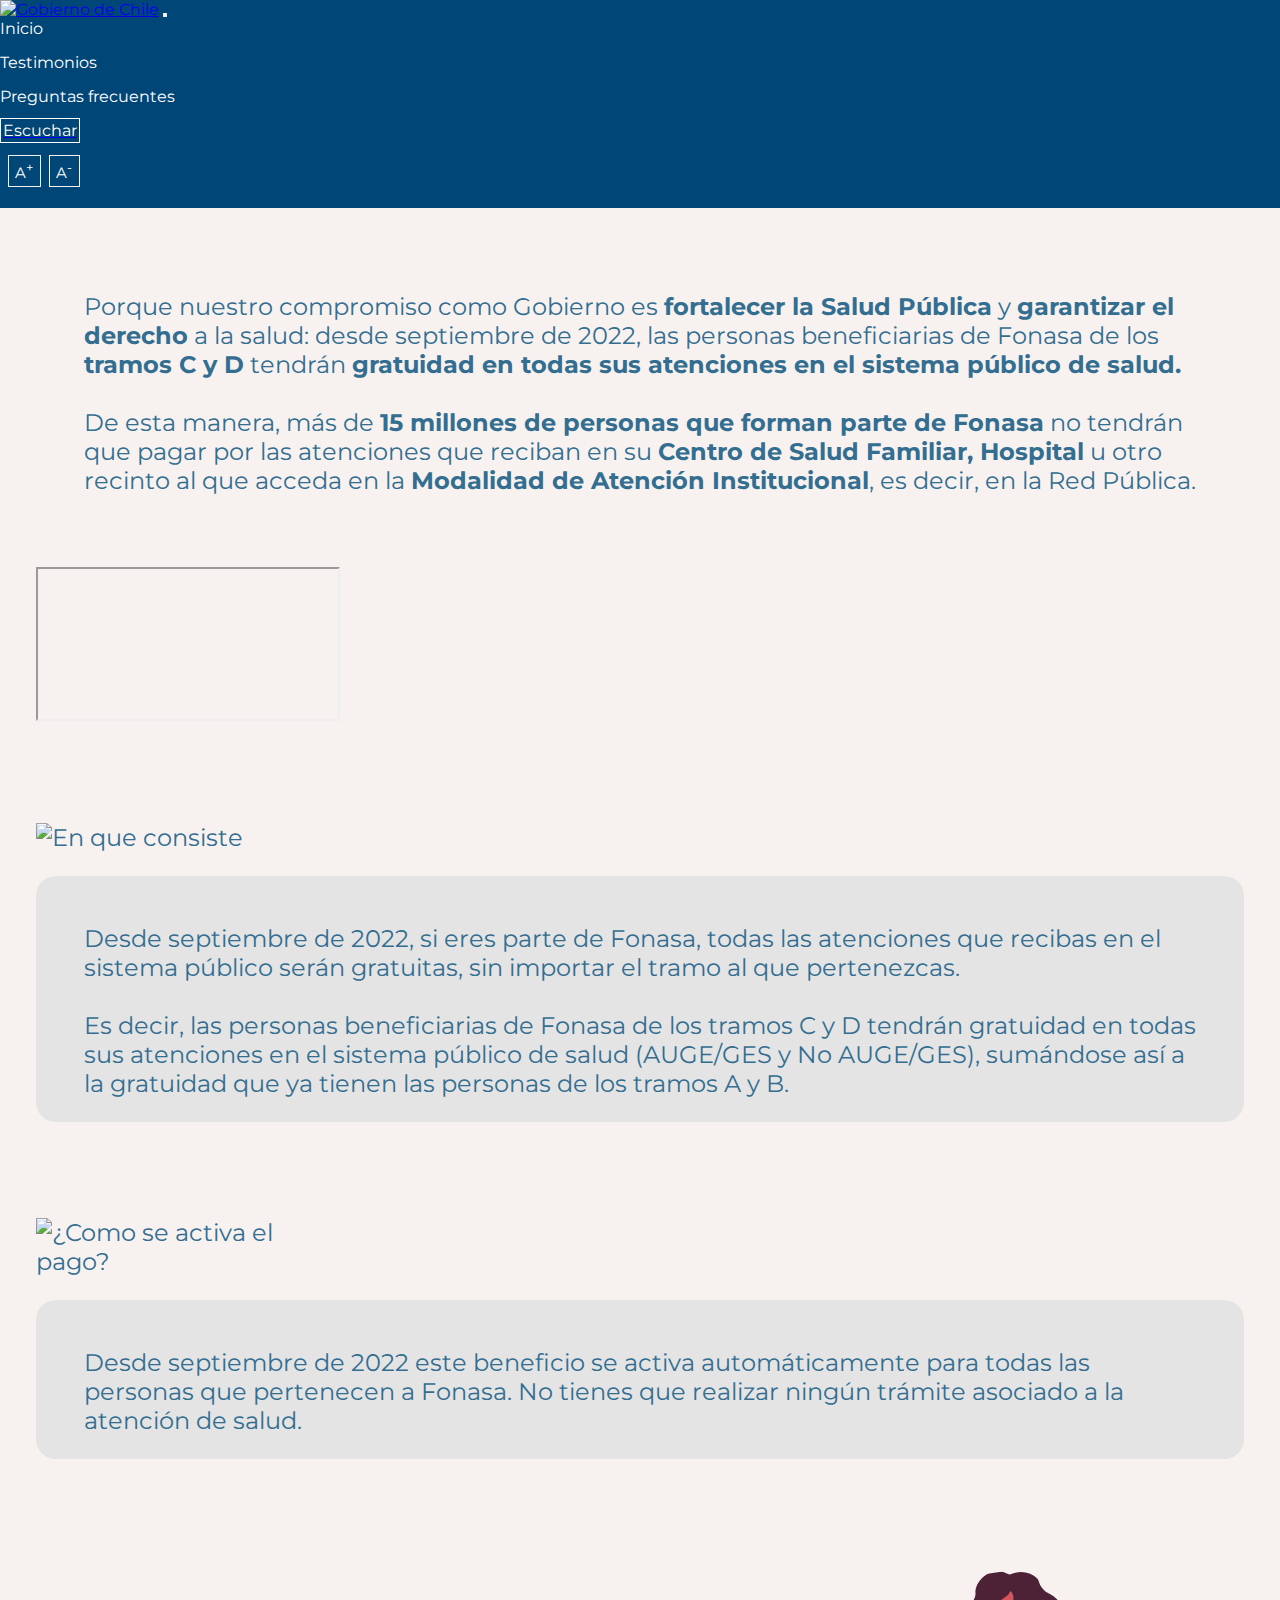
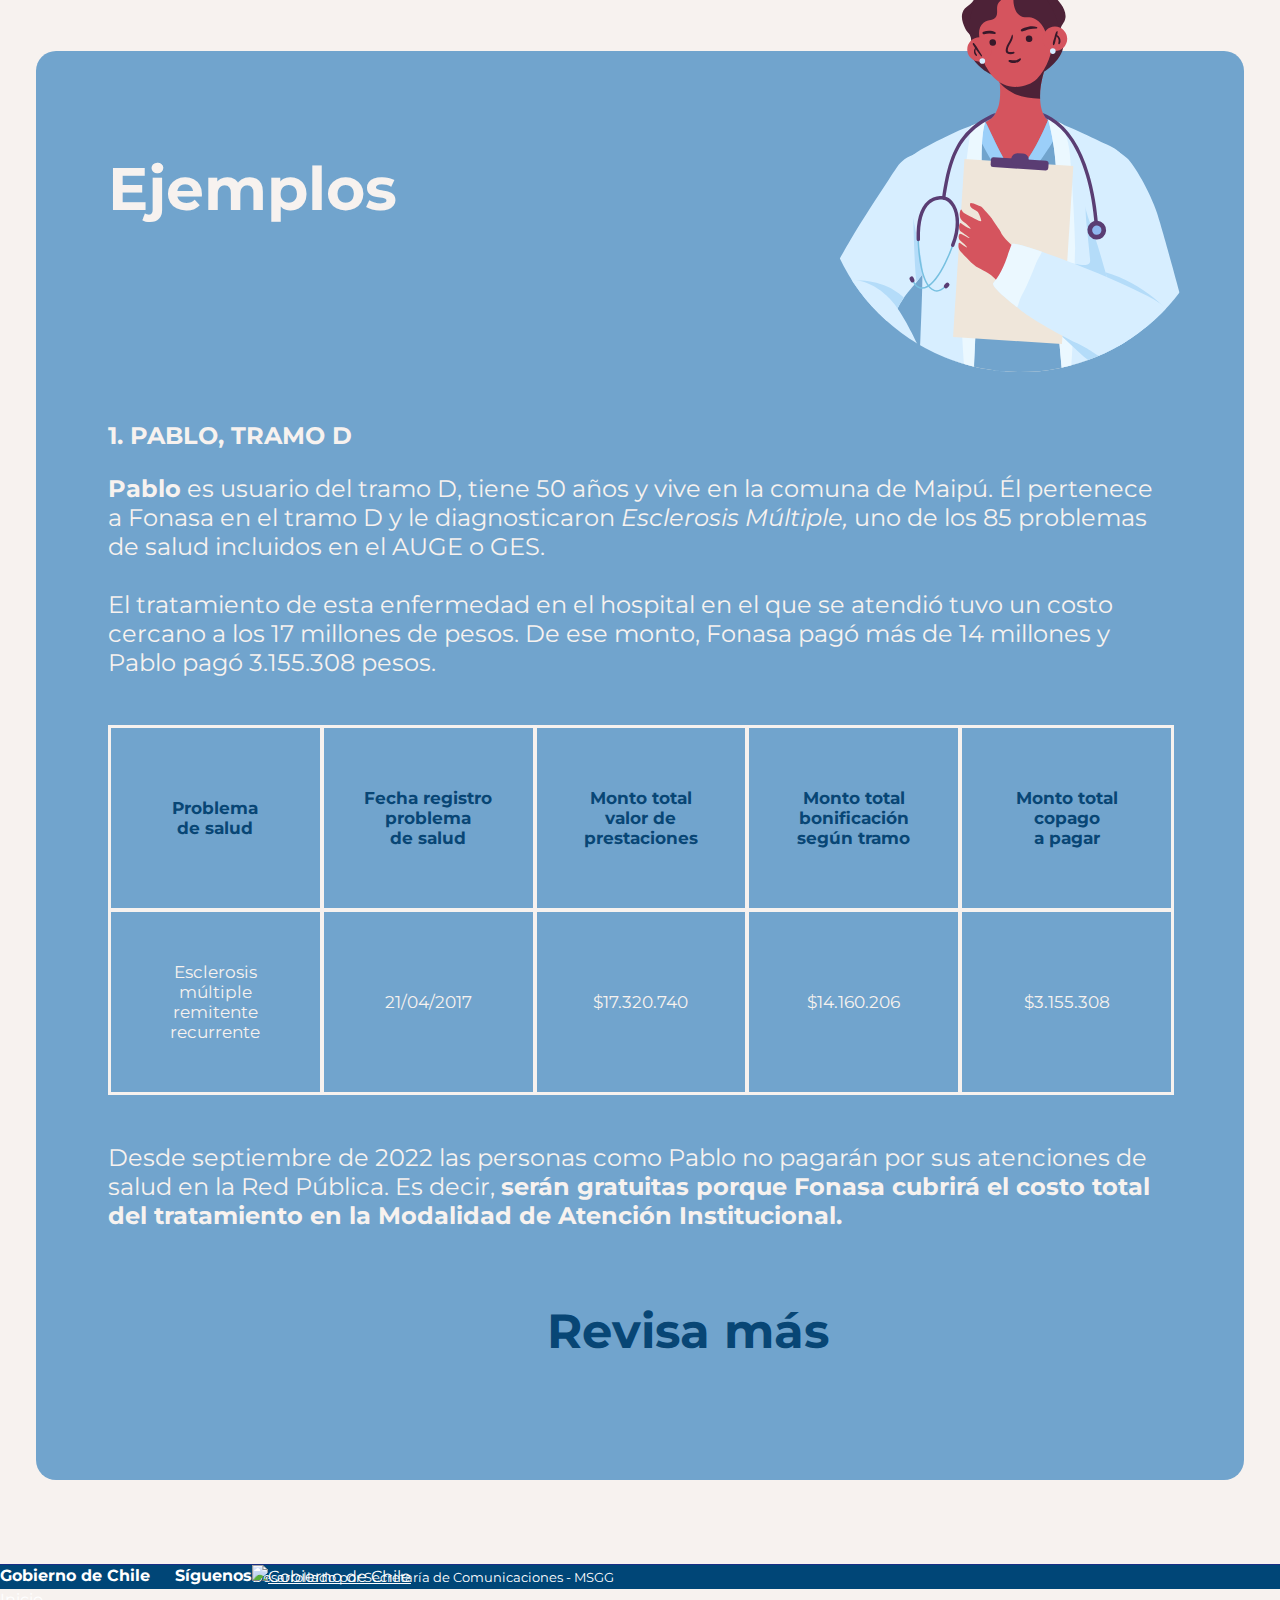
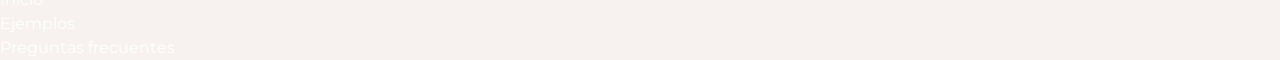
==== commit b46e11d9: "cambio a imagenes es s3" ====
--- a/index.html
+++ b/index.html
@@ -89,16 +89,16 @@
         <!-- Header -->
         <div class="headerBody">
             <div class="filtroBlur">
-                <img src="static/header.webp" alt="">
+                <img src="https://s3.amazonaws.com/gobcl-prod/public_files/Campa%C3%B1as/copago-cero/imagenes/ilustraciones/header.webp" alt="">
                 <div class="contenedorLogo">
                     <div class="lados">
                         <div class="lado izq">
-                            <img class="plus" src="/static/PlusHeart.svg" alt="">
-
-                            <img class="corazon" src="/static/OnlyHeart.svg" alt="">
+                            <img class="plus" src="https://s3.amazonaws.com/gobcl-prod/public_files/Campa%C3%B1as/copago-cero/imagenes/ilustraciones/PlusHeart.svg" alt="">
+
+                            <img class="corazon" src="https://s3.amazonaws.com/gobcl-prod/public_files/Campa%C3%B1as/copago-cero/imagenes/ilustraciones/OnlyHeart.svg" alt="">
                         </div>
                         <div class="lado">
-                            <img src="/static/Copago.png" alt="">
+                            <img src="https://s3.amazonaws.com/gobcl-prod/public_files/Campa%C3%B1as/copago-cero/imagenes/ilustraciones/Copago.png" alt="">
                         </div>
 
                     </div>
@@ -132,11 +132,11 @@
             </div>
 
             <div class="globosTexto anchoComun globoZ">
-                <div class="zigzag"><img src="/static/zigzag.svg" alt=""></div>
+                <div class="zigzag"><img src="https://s3.amazonaws.com/gobcl-prod/public_files/Campa%C3%B1as/copago-cero/imagenes/ilustraciones/zigzag.svg" alt=""></div>
 
                 <div class="GloboTitulo">
                     <!-- <img src="/static/Boton en que consiste.png" alt="En que consiste" onclick="leer('GloboTexto1')"> -->
-                    <img src="/static/Boton en que consiste.png" alt="En que consiste">
+                    <img src="https://s3.amazonaws.com/gobcl-prod/public_files/Campa%C3%B1as/copago-cero/imagenes/botones/Boton_en_que_consiste.png" alt="En que consiste">
                 </div>
                 <div class="globoTexto" id="GloboTexto1">
                     <p>Desde septiembre de 2022, si eres parte de Fonasa, todas las atenciones que recibas en el sistema
@@ -149,7 +149,7 @@
                     </p>
                 </div>
 
-                <div class="GloboTitulo segundo"> <img src="/static/boton Como activar.png"
+                <div class="GloboTitulo segundo"> <img src="https://s3.amazonaws.com/gobcl-prod/public_files/Campa%C3%B1as/copago-cero/imagenes/botones/boton_Como_activar.png"
                         alt="¿Como se activa el pago?"></div>
                 <div class="globoTexto">
                     <p>Desde septiembre de 2022 este beneficio se activa automáticamente para todas las personas que
@@ -160,12 +160,12 @@
 
 
             <div class="testimonios anchoComun">
-                <div class="zigzag"><img src="/static/zigzag.svg" alt=""></div>
+                <div class="zigzag"><img src="https://s3.amazonaws.com/gobcl-prod/public_files/Campa%C3%B1as/copago-cero/imagenes/ilustraciones/zigzag.svg" alt=""></div>
 
                 <div class="contenedorTestimonios">
                     <div class="cabecera">
                         <div class="lado">
-                            <img class="curva" src="/static/curva.svg" alt="">
+                            <img class="curva" src="https://s3.amazonaws.com/gobcl-prod/public_files/Campa%C3%B1as/copago-cero/imagenes/ilustraciones/curva.svg" alt="">
                             <div class="titulo bold">Ejemplos</div>
                         </div>
                         <div class="lado rela">
@@ -176,7 +176,7 @@
                     <div class="cuerpoTestimonio">
                         <div class="desarrollo">
                             <div class="subTitulo bold"> 1. PABLO, TRAMO D
-                                <img class="selector" src="/static/selector.svg" alt="">
+                                <img class="selector" src="https://s3.amazonaws.com/gobcl-prod/public_files/Campa%C3%B1as/copago-cero/imagenes/ilustraciones/selector.svg" alt="">
                             </div>
 
                             <div><span class="bold">Pablo</span> es usuario del tramo D, tiene 50 años y vive en la
@@ -240,10 +240,10 @@
                     </div>
 
                     <div class="cierre">
-                        <div class="curva"><img src="/static/curva.svg" alt=""></div>
+                        <div class="curva"><img src="https://s3.amazonaws.com/gobcl-prod/public_files/Campa%C3%B1as/copago-cero/imagenes/ilustraciones/curva.svg" alt=""></div>
                         <div class="texto">Revisa más</div>
                         <div class="boton" onclick="redireccionInterna('/testimonios')"><img
-                                src="/static/botones/ejemplos.svg" alt=""></div>
+                                src="https://s3.amazonaws.com/gobcl-prod/public_files/Campa%C3%B1as/copago-cero/imagenes/botones/botonTestimonio.png" alt=""></div>
                     </div>
 
                 </div>
--- a/header.css
+++ b/header.css
@@ -1,6 +1,6 @@
 .headerBody {
 	display: flex;
-	background-image: url(/static/mini-header.webp);
+	background-image: url(https://s3.amazonaws.com/gobcl-prod/public_files/Campa%C3%B1as/copago-cero/imagenes/ilustraciones/mini-header.webp);
 	background-repeat: no-repeat;
 	background-size: cover;
 	overflow: hidden;
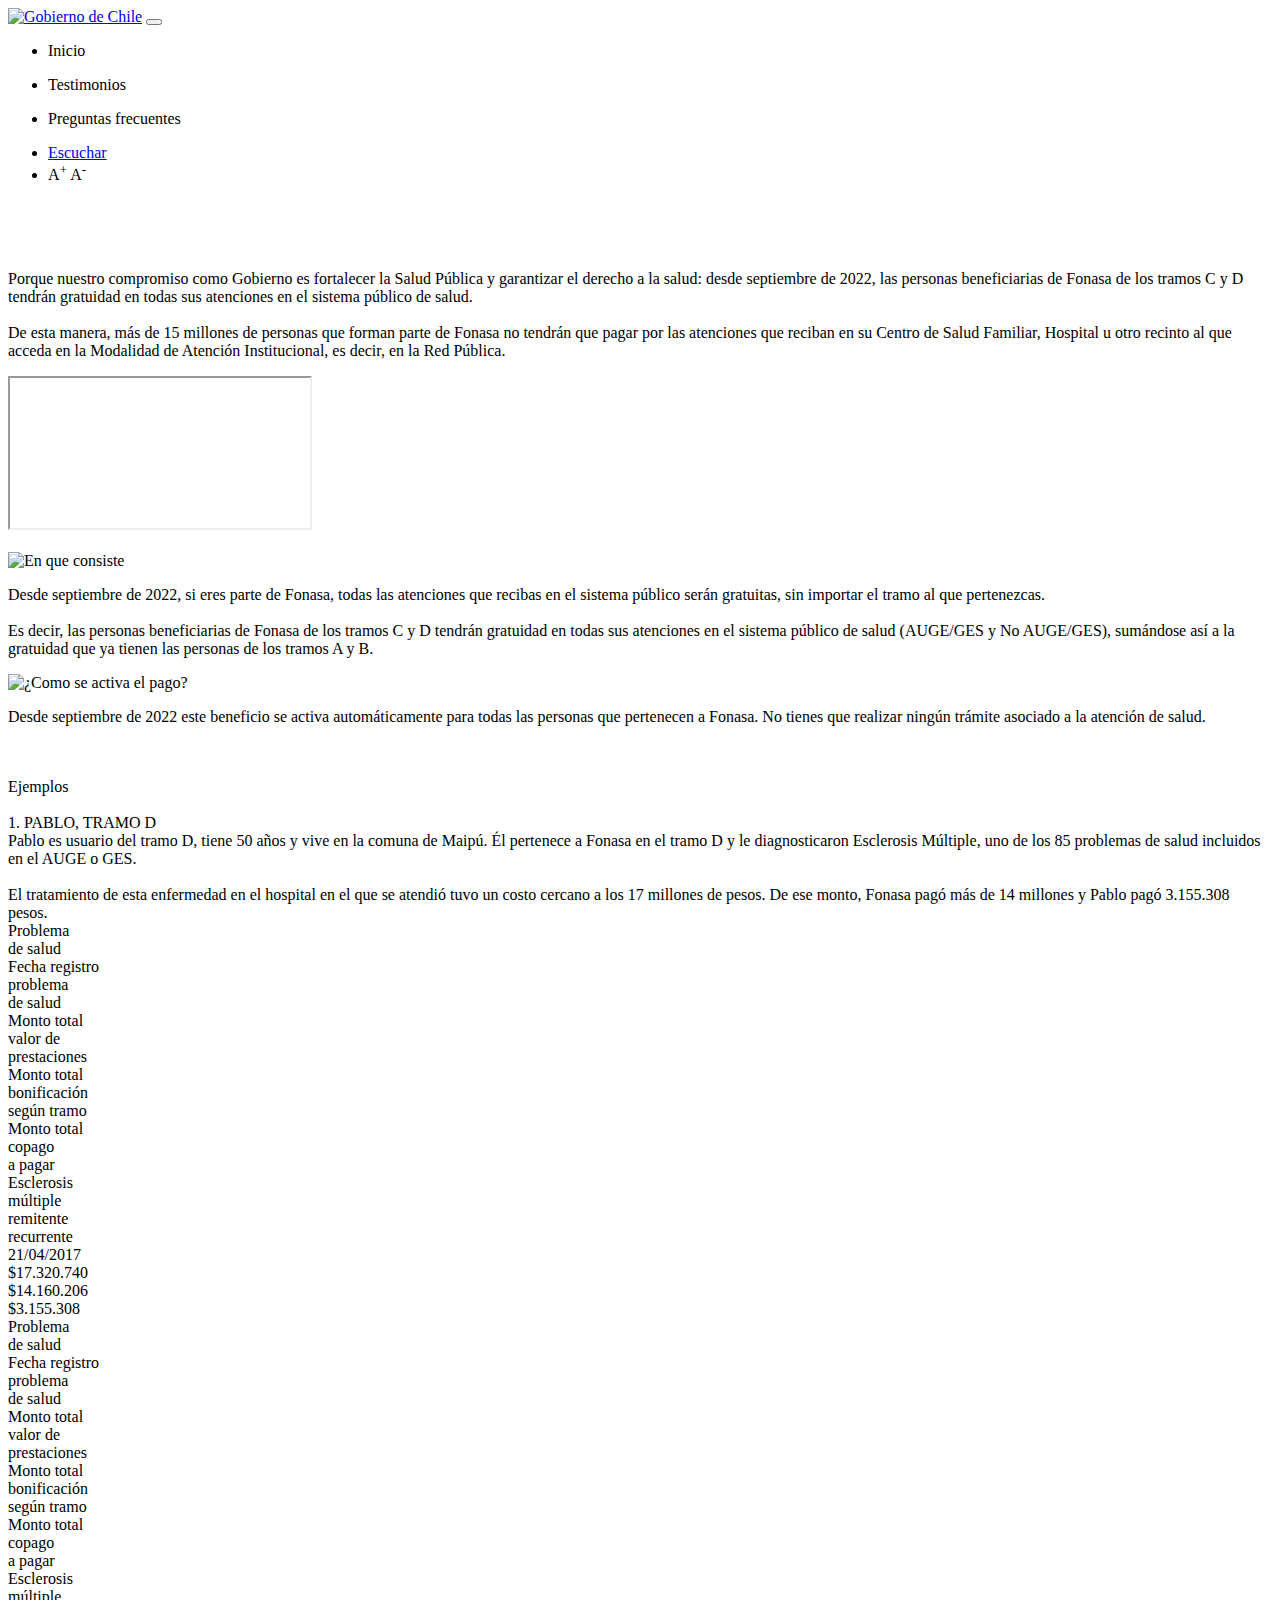
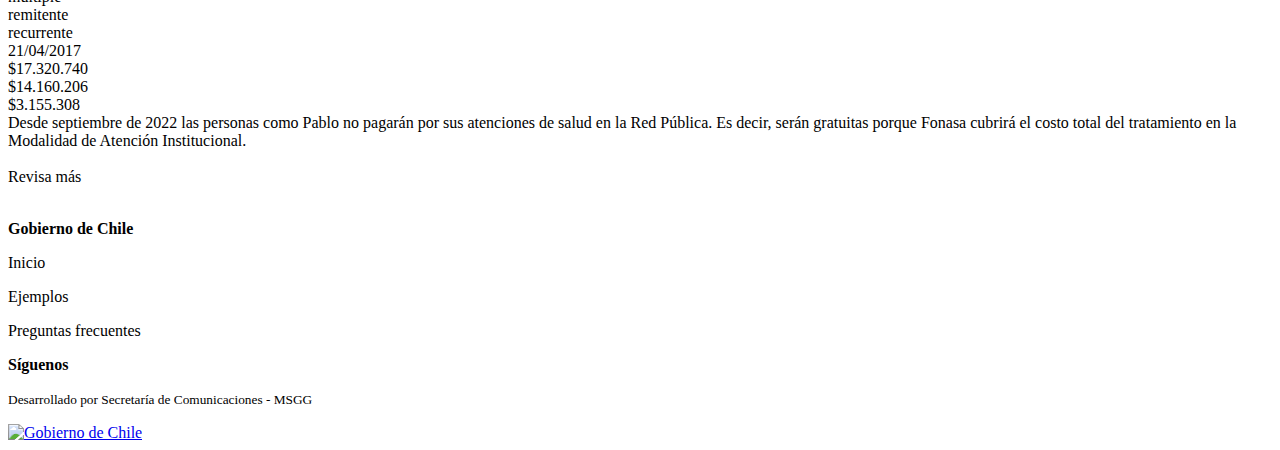
==== commit c9e02e53: "fix redireccion en gob.cl" ====
--- a/index.html
+++ b/index.html
@@ -21,9 +21,9 @@
         integrity="sha384-B4dIYHKNBt8Bc12p+WXckhzcICo0wtJAoU8YZTY5qE0Id1GSseTk6S+L3BlXeVIU" crossorigin="anonymous">
     <link rel="stylesheet" href="@gobdigital-cl/dist/css/gob.cl.css" type="text/css" />
     <!-- MY STYLE -->
-    <link rel="stylesheet" href="/style.css">
-    <link rel="stylesheet" href="/header.css">
-    <link rel="stylesheet" href="/causas.css">
+    <link rel="stylesheet" href="https://s3.amazonaws.com/gobcl-prod/public_files/Campa%C3%B1as/copago-cero/style.css">
+    <link rel="stylesheet" href="https://s3.amazonaws.com/gobcl-prod/public_files/Campa%C3%B1as/copago-cero/header.css">
+    <link rel="stylesheet" href="https://s3.amazonaws.com/gobcl-prod/public_files/Campa%C3%B1as/copago-cero/causas.css">
 
     <link rel="stylesheet"
         href="https://s3.amazonaws.com/gobcl-prod/public_files/Campa%C3%B1as/Chile-Apoya/dark-mode1.css">
@@ -56,7 +56,7 @@
                             <p class="nav-link" onclick="redireccionInterna('/testimonios')">Testimonios</p>
                         </li>
                         <li class="nav-item">
-                            <p class="nav-link" onclick="redireccionInterna('/preguntas')">Preguntas frecuentes</p>
+                            <p class="nav-link" onclick="redireccionInterna('/preguntasfrecuentes')">Preguntas frecuentes</p>
                         </li>
                         <li class="nav-item">
                             <div id="readspeaker_button1" class="rs_skip rsbtn rs_preserve">
@@ -265,7 +265,7 @@
                         <div class="col-12 col-lg-6">
                             <p onclick="redireccionInterna('/')" class="nav-link">Inicio</p>
                             <p class="nav-link" onclick="redireccionInterna('/testimonios')">Ejemplos</p>
-                            <p class="nav-link" onclick="redireccionInterna('/preguntas')">Preguntas frecuentes</p>
+                            <p class="nav-link" onclick="redireccionInterna('/preguntasfrecuentes')">Preguntas frecuentes</p>
                         </div>
                         <div class="col-12 col-lg-6">
 
@@ -372,11 +372,11 @@
             const host = window.location.host;
             const hostname = window.location.hostname;
             console.log( { host, hostname } )
-            if ( path === '/' ) return window.location.assign( '/' )
-            if ( hostname !== 'gob' ) {
+            if ( (path === '/' ) && (hostname !== 'www.gob.cl') ) return window.location.assign( '/' )
+            if ( hostname !== 'www.gob.cl' ) {
                 return window.location.assign( `http://${host}${path}.html` );
             }
-            else {
+            else if (hostname === 'www.gob.cl') {
                 const midPath = '/copagocero'
                 return window.location.assign( `https://${host}${midPath}${path}` );
             }
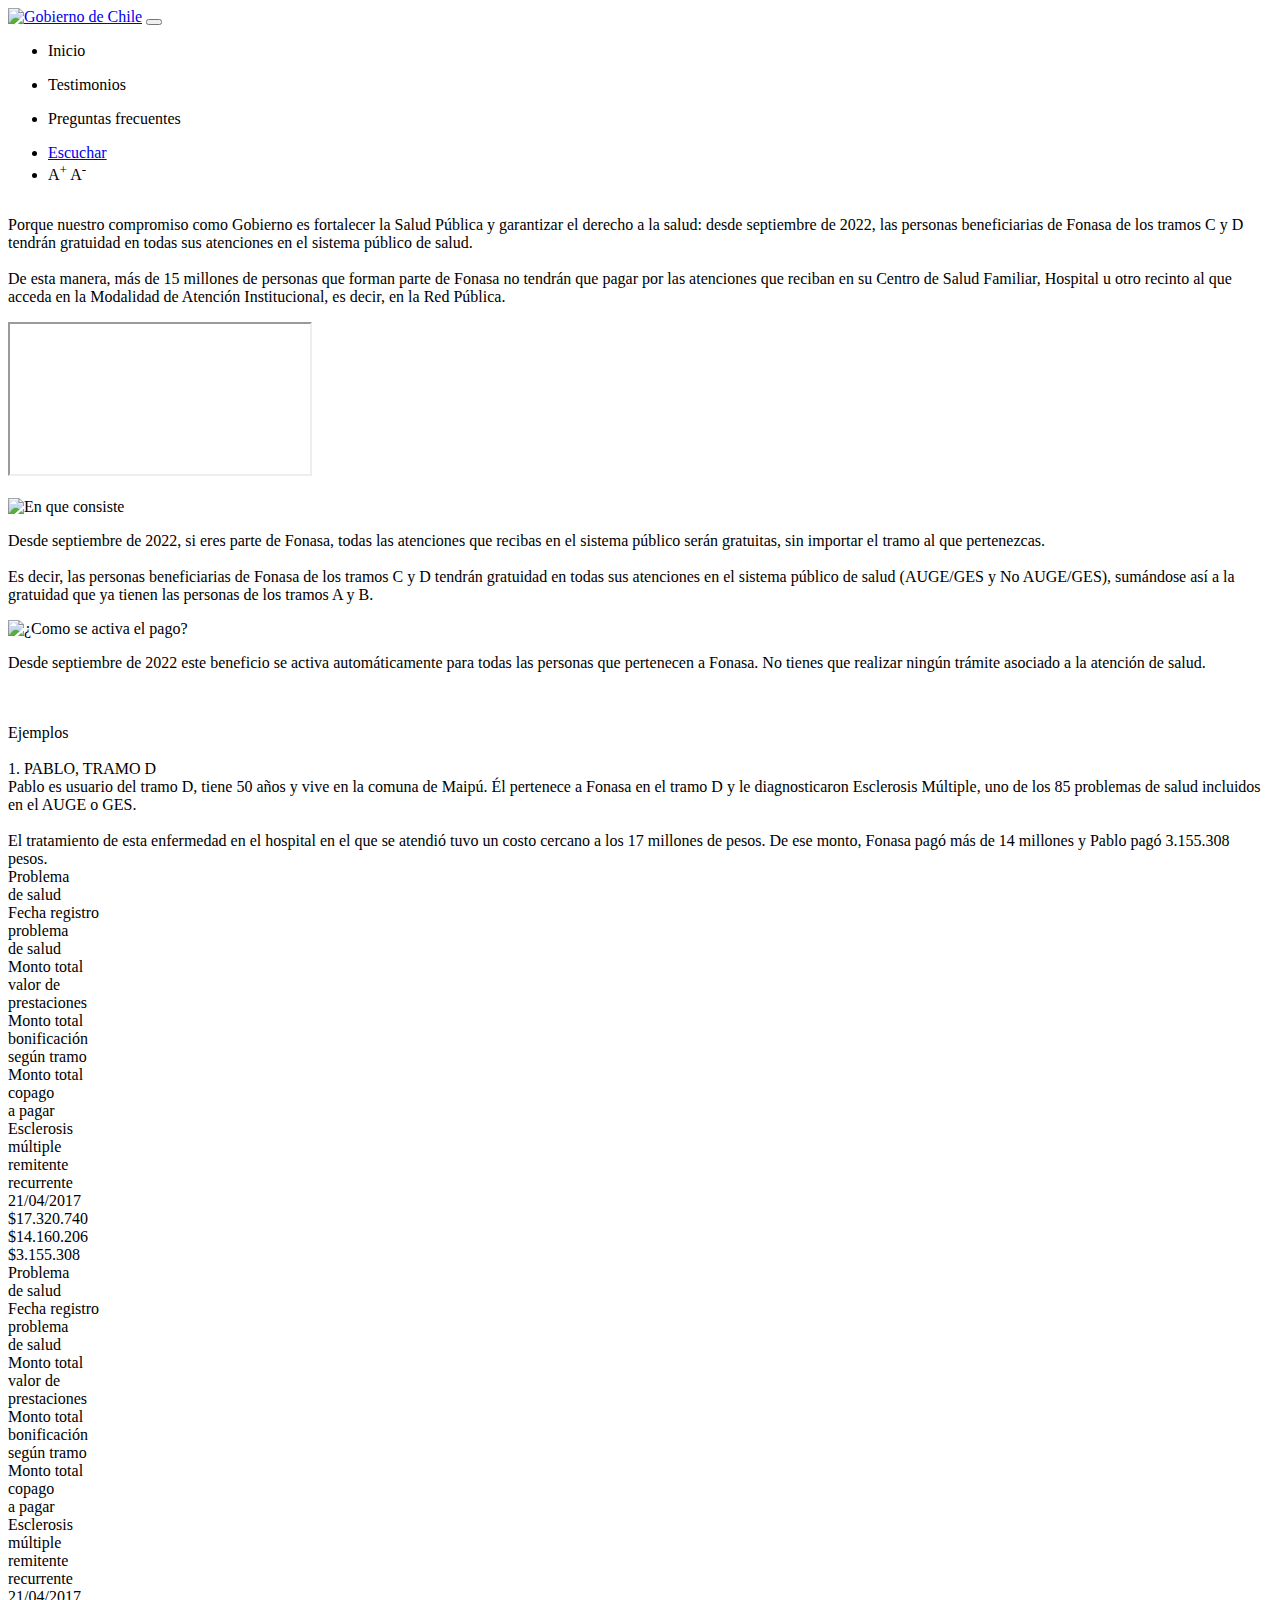
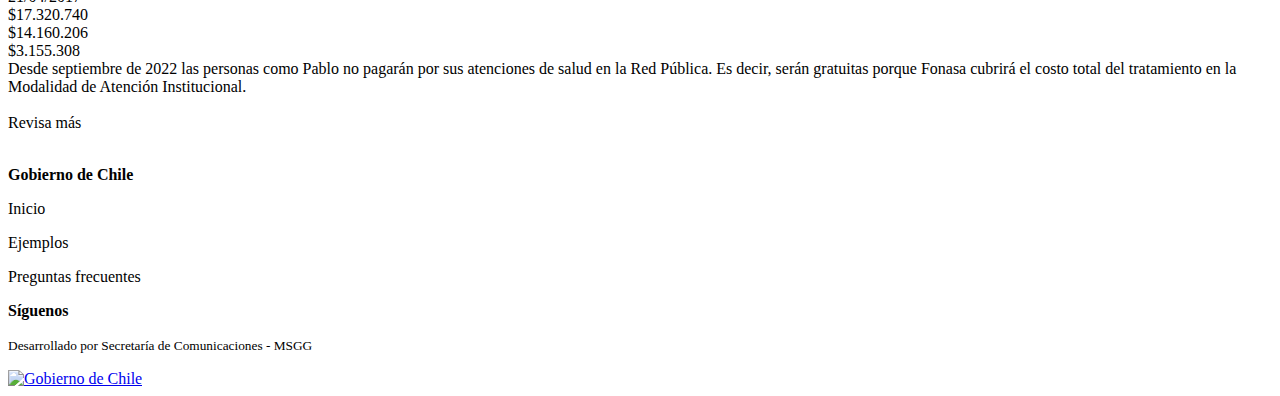
==== commit 0268a20e: "fix header" ====
--- a/index.html
+++ b/index.html
@@ -22,7 +22,7 @@
     <link rel="stylesheet" href="@gobdigital-cl/dist/css/gob.cl.css" type="text/css" />
     <!-- MY STYLE -->
     <link rel="stylesheet" href="https://s3.amazonaws.com/gobcl-prod/public_files/Campa%C3%B1as/copago-cero/style.css">
-    <link rel="stylesheet" href="https://s3.amazonaws.com/gobcl-prod/public_files/Campa%C3%B1as/copago-cero/header.css">
+    <link rel="stylesheet" href="header.css">
     <link rel="stylesheet" href="https://s3.amazonaws.com/gobcl-prod/public_files/Campa%C3%B1as/copago-cero/causas.css">
 
     <link rel="stylesheet"
@@ -67,6 +67,7 @@
                                             class="rsbtn_text"><span>Escuchar</span></span></span>
                                 </a>
                             </div>
+                            
 
                         </li>
                         <li class="nav-item">
@@ -89,7 +90,7 @@
         <!-- Header -->
         <div class="headerBody">
             <div class="filtroBlur">
-                <img src="https://s3.amazonaws.com/gobcl-prod/public_files/Campa%C3%B1as/copago-cero/imagenes/ilustraciones/header.webp" alt="">
+                <img src="https://s3.amazonaws.com/gobcl-prod/public_files/Campa%C3%B1as/copago-cero/imagenes/Bannerlanding_AsistenciaPublicaGratuita_2_1.webp" alt="">
                 <div class="contenedorLogo">
                     <div class="lados">
                         <div class="lado izq">
--- a/header.css
+++ b/header.css
@@ -0,0 +1,91 @@
+.headerBody {
+	display: flex;
+	/* background-image: url(https://s3.amazonaws.com/gobcl-prod/public_files/Campa%C3%B1as/copago-cero/imagenes/ilustraciones/mini-header.webp); */
+	background-color: #004677;
+	background-repeat: no-repeat;
+	background-size: cover;
+	overflow: hidden;
+	max-height: calc(100vh - 150px);
+}
+
+.headerBody .filtroBlur {
+	width: 100%;
+	backdrop-filter: blur(10px);
+	display: flex;
+	justify-content: center;
+}
+
+.headerBody img {
+	width: 100%;
+	max-width: 1920px;
+	position: relative;
+	/* max-height: 702px; */
+	object-fit: contain
+}
+
+.contenedorLogo {
+	position: absolute;
+	right: 50%;
+	height: 100%;
+	display: flex;
+	align-items: center;
+}
+
+.contenedorLogo .lados {
+	display: flex;
+	flex-flow: row nowrap;
+	justify-content: center;
+	align-items: center;
+	padding: 2em;
+	max-width: 625px;
+}
+
+.lados .lado {
+	padding: .5em;
+	max-width: 220px
+}
+
+.corazon {
+	animation: heart-beating 3s infinite ease
+}
+.lados .izq {
+	position: relative;
+	z-index: 4;
+}
+.lado .plus {
+	position: absolute;
+	bottom: 0;
+	left: 0;
+	width: 47%;
+	z-index: 5
+}
+
+@keyframes heart-beating {
+	0% {
+		transform: scale(1)
+	}
+
+	20% {
+		transform: scale(0.95)
+	}
+
+	30% {
+		transform: scale(1)
+	}
+
+	40% {
+		transform: scale(0.95)
+	}
+
+	60% {
+		transform: scale(1)
+	}
+
+	80% {
+		transform: scale(0.95)
+	}
+
+	100% {
+		transform: scale(1)
+	}
+}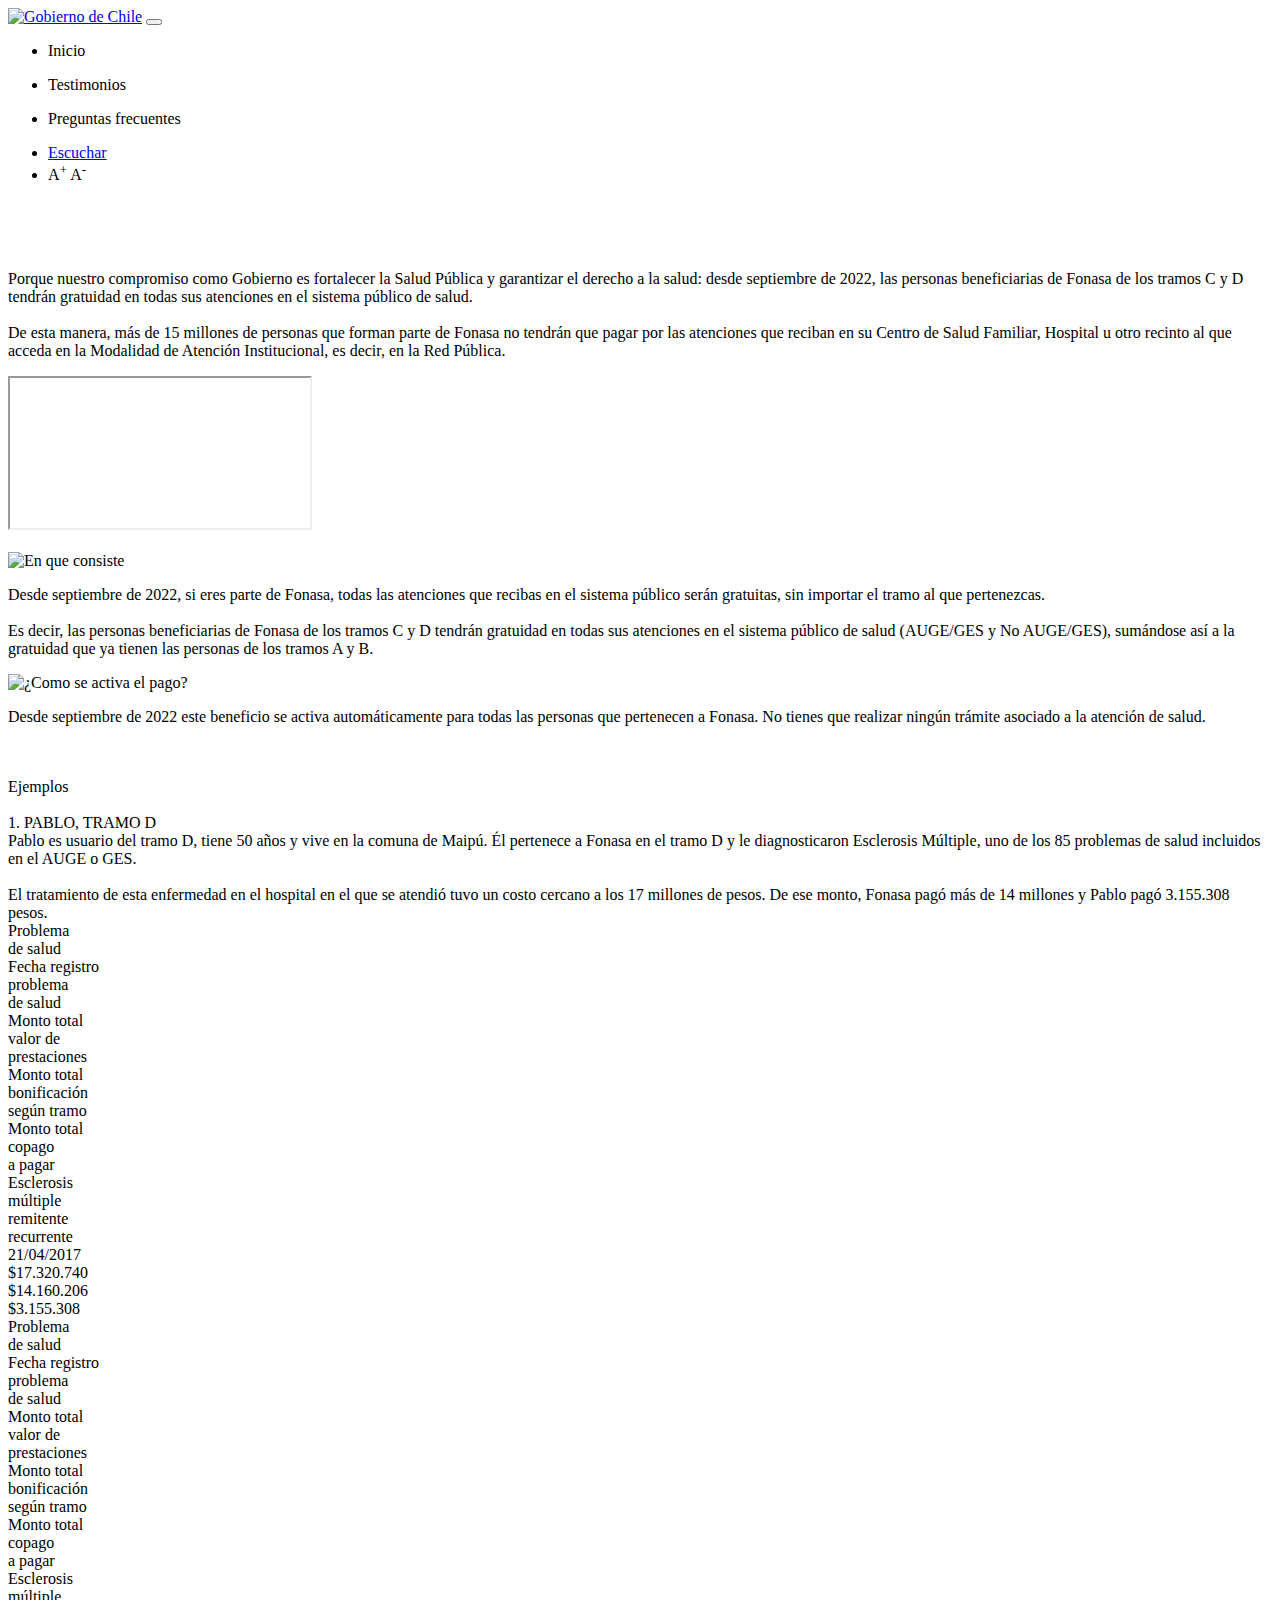
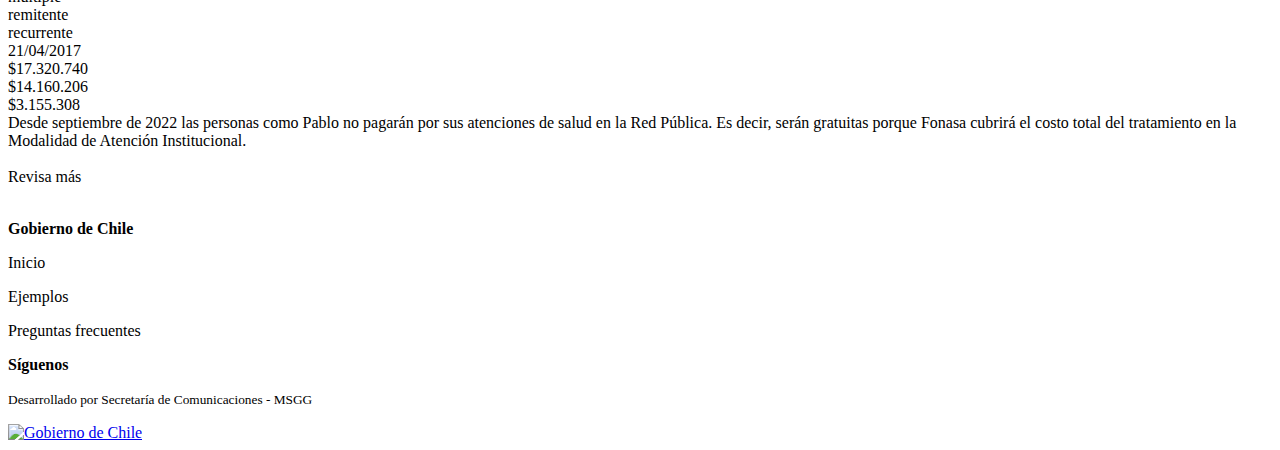
==== commit 34675675: "mini fixes" ====
--- a/index.html
+++ b/index.html
@@ -22,7 +22,7 @@
     <link rel="stylesheet" href="@gobdigital-cl/dist/css/gob.cl.css" type="text/css" />
     <!-- MY STYLE -->
     <link rel="stylesheet" href="https://s3.amazonaws.com/gobcl-prod/public_files/Campa%C3%B1as/copago-cero/style.css">
-    <link rel="stylesheet" href="header.css">
+    <link rel="stylesheet" href="https://s3.amazonaws.com/gobcl-prod/public_files/Campa%C3%B1as/copago-cero/headerMod.css">
     <link rel="stylesheet" href="https://s3.amazonaws.com/gobcl-prod/public_files/Campa%C3%B1as/copago-cero/causas.css">
 
     <link rel="stylesheet"
